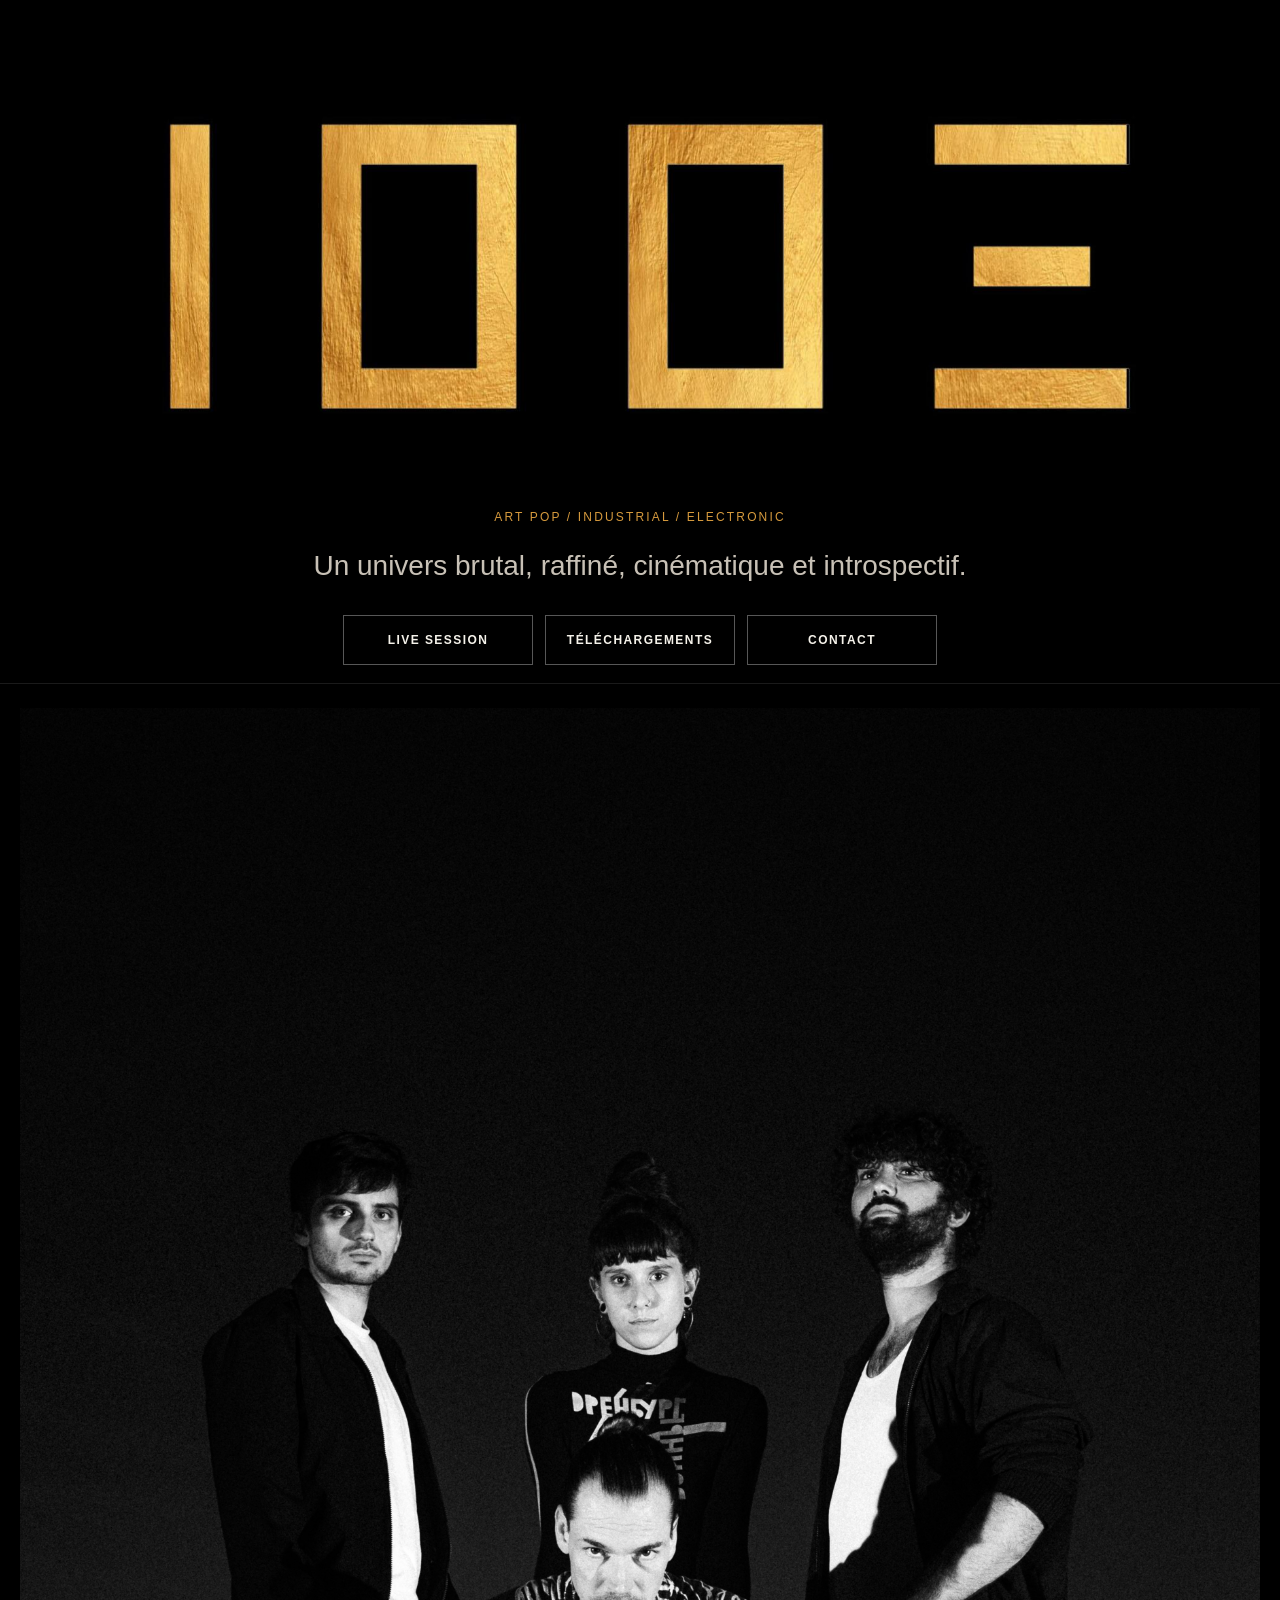
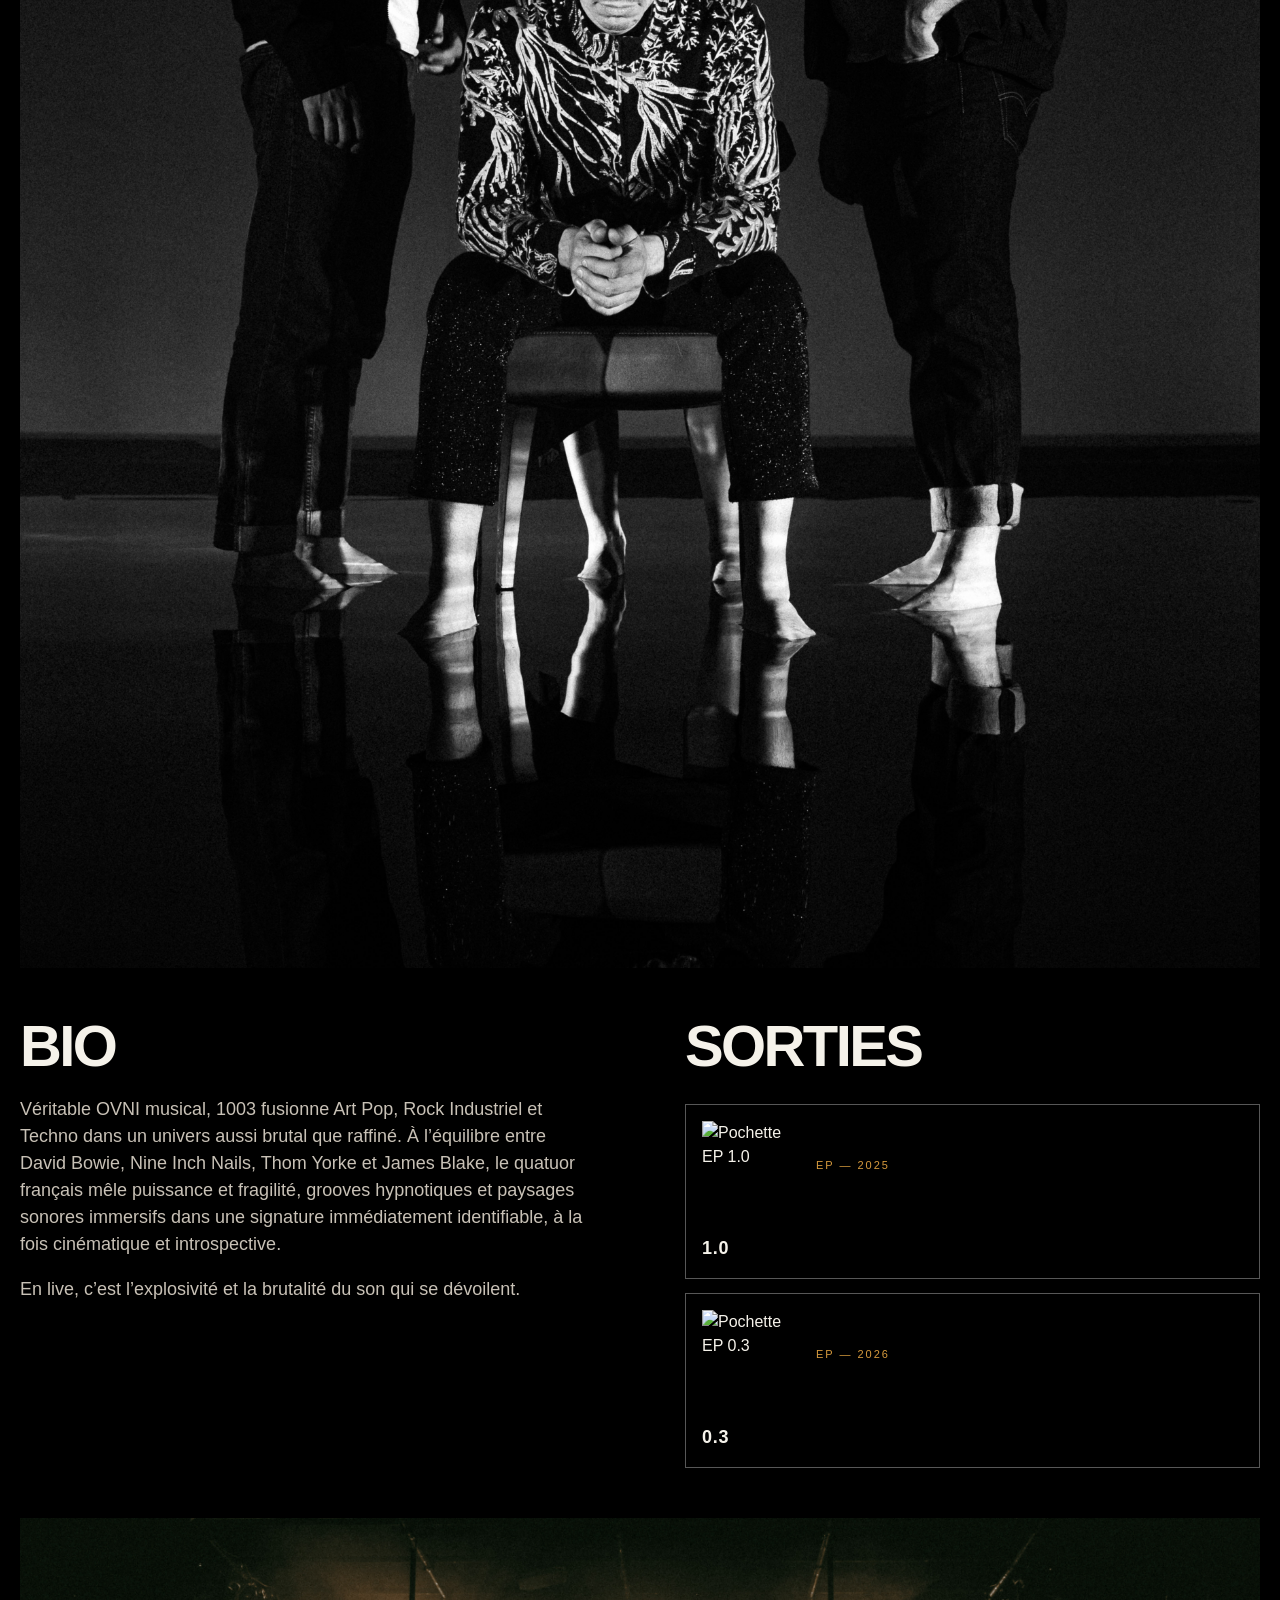
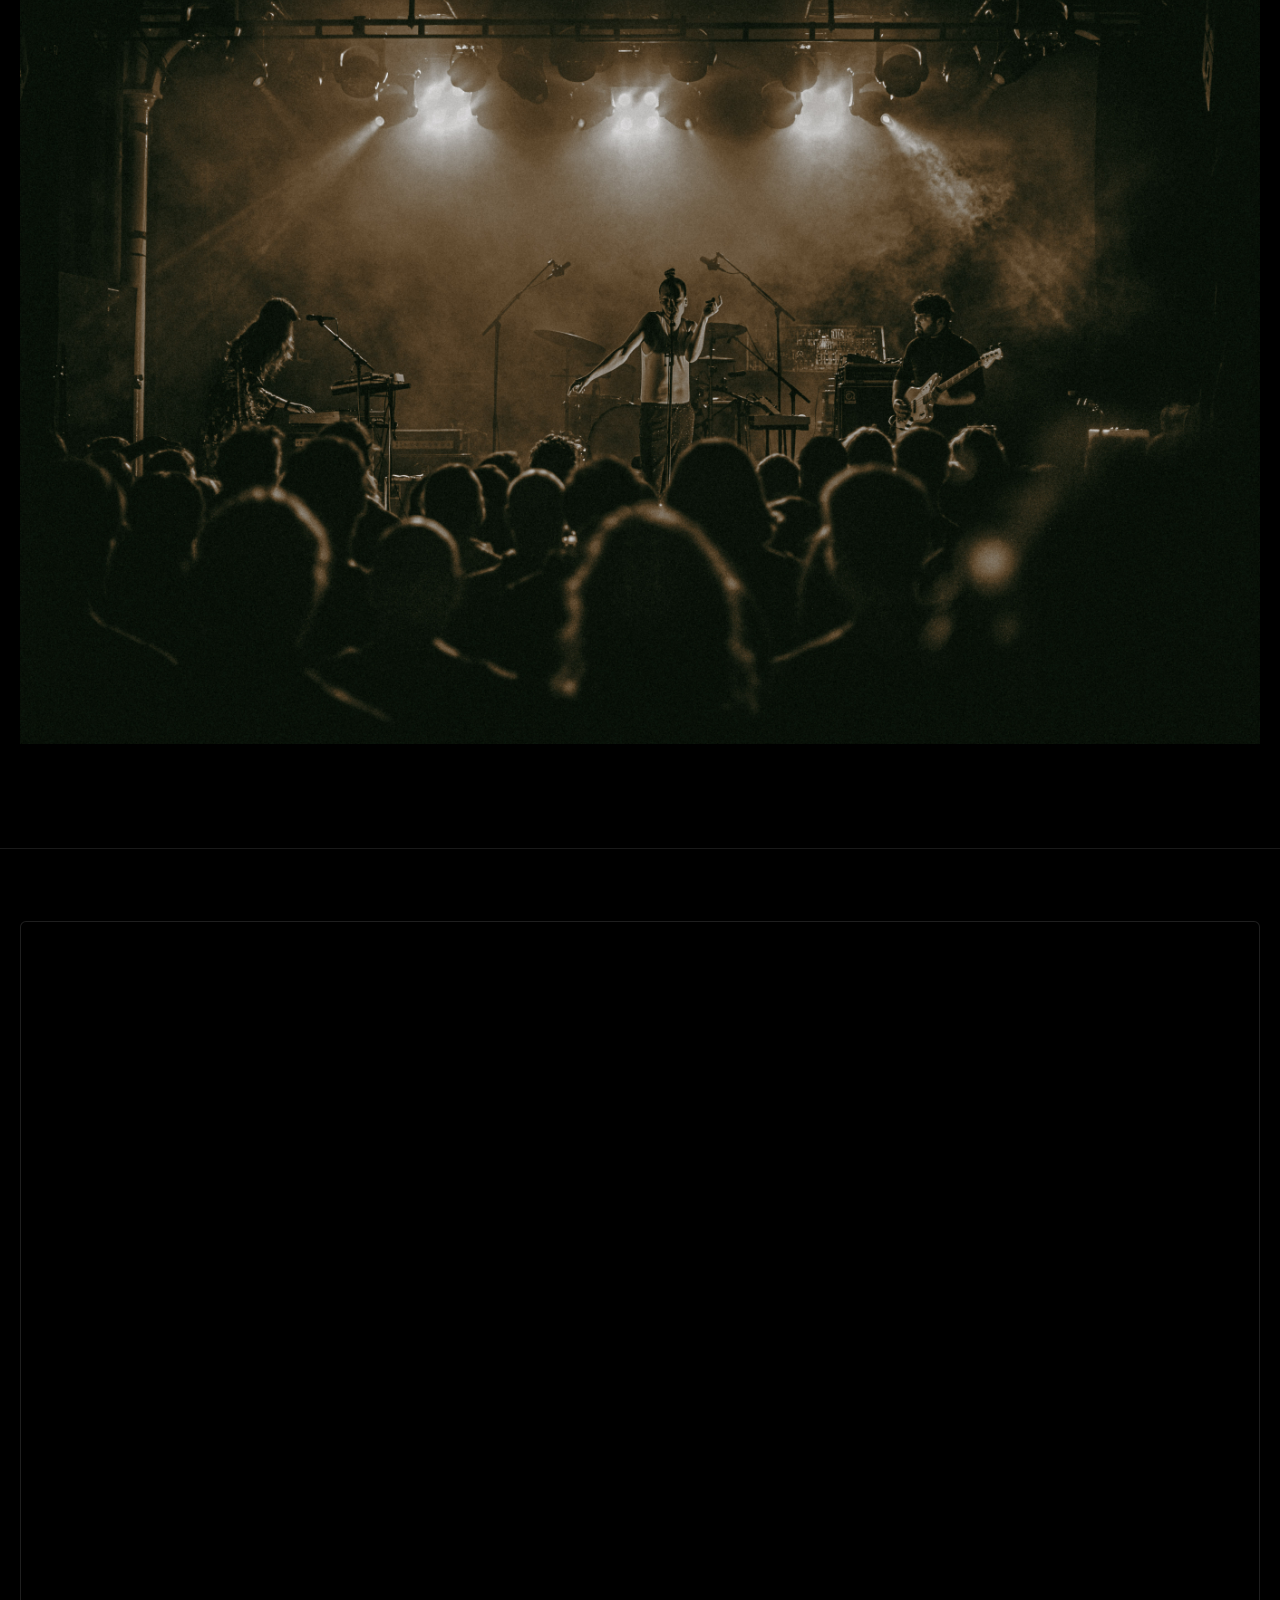
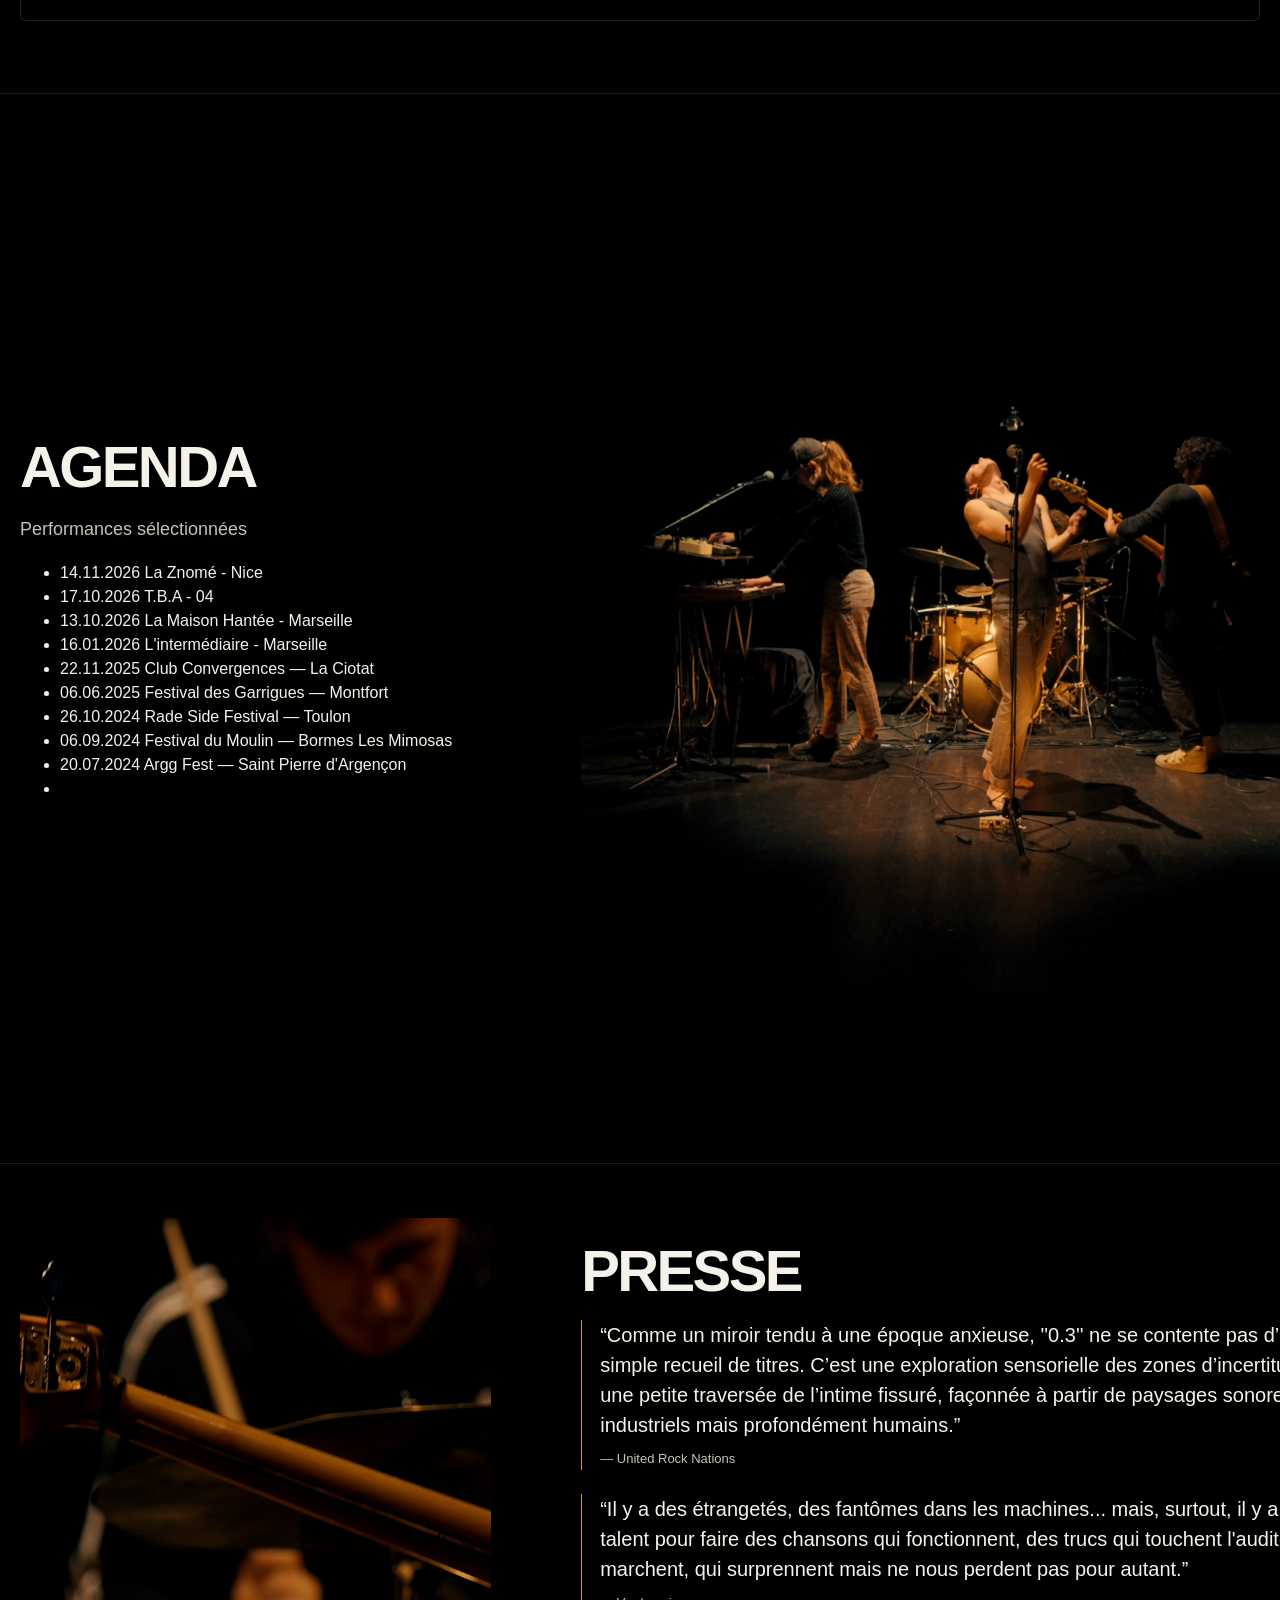
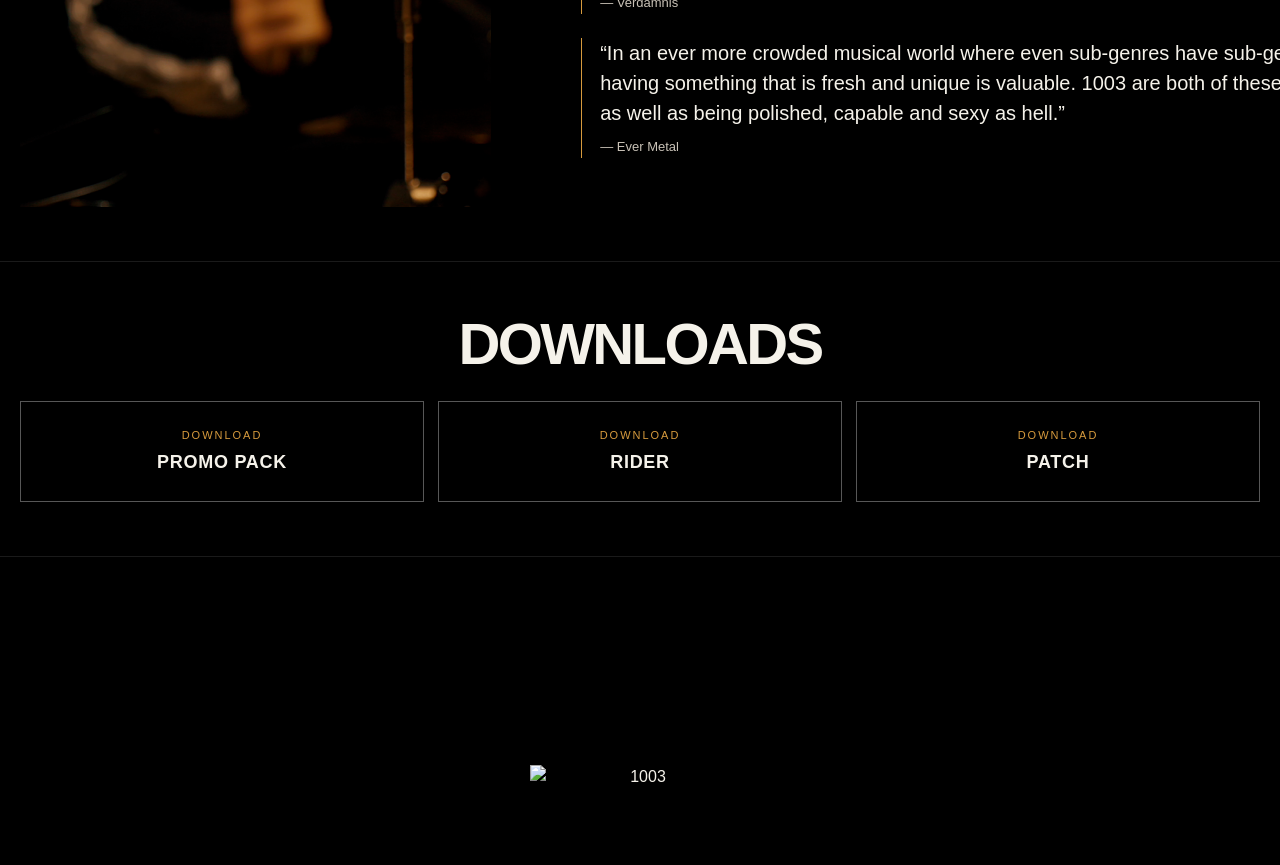
==== index.html @ 357e697b "Update index.html" ====
<!doctype html>
<html lang="fr">
<head>
  <meta charset="utf-8">
  <meta name="viewport" content="width=device-width, initial-scale=1">
  <title></title>
  <meta name="description" content="EPK officiel de 1003 — Art Pop, Rock Industriel, Techno.">
  <meta property="og:title" content="1003 - EPK officiel">
  <meta property="og:description" content="Art Pop, Rock Industriel, Techno — brutal, raffiné, cinématique.">
  <meta property="og:type" content="website">
  <meta property="og:url" content="https://jessybengold.github.io/1003-EPK/">
  <meta property="og:image" content="IMAGES%20GITHUB%20EPK/HEADBANNER.jpg">
  <meta name="theme-color" content="#000000">
  <link rel="stylesheet" href="style.css">
</head>
<body>

  <main id="main" class="site">
    <header class="hero" id="top">
      <div class="wrap hero-inner reveal">
        <h1 style="display:none;">1003</h1>
        <img class="logo-main" src="IMAGES%20GITHUB%20EPK/HEADBANNER.jpg" alt="1003" loading="eager" fetchpriority="high">
        <p class="kicker">Art Pop / Industrial / Electronic</p>
        <p class="tagline">Un univers brutal, raffiné, cinématique et introspectif.</p>
        <nav class="hero-nav" aria-label="Navigation EPK">
          <a href="#video">Live Session</a>
          <a href="#downloads">Téléchargements</a>
          <a href="#contact">Contact</a>
        </nav>
      </div>
    </header>

 <section class="section section-tight" id="about">
  <div class="wrap reveal">

    <figure class="image-frame image-full">
      <img src="IMAGES%20GITHUB%20EPK/BAND.PNG.jpg" alt="1003 — Photo de presse">
    </figure>

    <div class="grid bio-releases-grid">

      <div class="bio-panel">
        <h2>BIO</h2>

        <p>
          Véritable OVNI musical, 1003 fusionne Art Pop, Rock Industriel et Techno
          dans un univers aussi brutal que raffiné. À l’équilibre entre David Bowie,
          Nine Inch Nails, Thom Yorke et James Blake, le quatuor français mêle
          puissance et fragilité, grooves hypnotiques et paysages sonores immersifs
          dans une signature immédiatement identifiable, à la fois cinématique et
          introspective.
        </p>

        <p>
          En live, c’est l’explosivité et la brutalité du son qui se dévoilent.
        </p>
      </div>

      <div class="releases-panel">
        <h2>SORTIES</h2>

        <div class="release-download-grid">

          <a class="release-download-card" href="https://1003.bandcamp.com/album/1-0" target="_blank" rel="noopener noreferrer">
            <img src="IMAGES%20GITHUB%20EPK/1.0.jpg" alt="Pochette EP 1.0">
            <span>EP — 2025</span>
            <strong>1.0</strong>
          </a>

          <a class="release-download-card" href="https://1003.bandcamp.com/album/0-3" target="_blank" rel="noopener noreferrer">
            <img src="IMAGES%20GITHUB%20EPK/0.3.jpg" alt="Pochette EP 0.3">
            <span>EP — 2026</span>
            <strong>0.3</strong>
          </a>

        </div>
      </div>

    </div>

    <figure class="image-frame image-full">
      <img src="RADESIDE/TOMA0262.jpg" alt="1003 en concert">
    </figure>

  </div>
</section>

    <section class="section video-section" id="video">
      <div class="video-full reveal">
        <div class="youtube-player">
          <iframe src="https://www.youtube.com/embed/nYrp5ycm0Ps?rel=0&modestbranding=1" title="1003 — The End Live Session" allow="accelerometer; autoplay; clipboard-write; encrypted-media; gyroscope; picture-in-picture; web-share" allowfullscreen></iframe>
        </div>
      </div>
    </section>

    <section class="section" id="AGENDA">
      <div class="wrap grid two-col reveal">
        <div>
          <h2>AGENDA</h2>
          <p class="section-intro">Performances sélectionnées</p>
          <ul class="live-list">
            <li><span>14.11.2026</span> La Znomé - Nice </li>
            <li><span>17.10.2026</span> T.B.A - 04 </li>
            <li><span>13.10.2026</span> La Maison Hantée - Marseille </li>
            <li><span>16.01.2026</span> L'intermédiaire - Marseille </li>
            <li><span>22.11.2025</span> Club Convergences — La Ciotat</li>
            <li><span>06.06.2025</span> Festival des Garrigues — Montfort</li>
            <li><span>26.10.2024</span> Rade Side Festival — Toulon</li>
            <li><span>06.09.2024</span> Festival du Moulin — Bormes Les Mimosas</li>
            <li><span>20.07.2024</span> Argg Fest — Saint Pierre d'Argençon</li>
            <li><span></span></li>
          </ul>
        </div>
        <figure class="image-frame">
          <img src="IMAGES%20GITHUB%20EPK/LIVE.PNG" alt="1003 live">
        </figure>
      </div>
    </section>

    <section class="section" id="presse">
      <div class="wrap grid two-col reveal">
        <figure class="image-frame">
          <img src="IMAGES%20GITHUB%20EPK/DAVID.PNG" alt="1003 presse">
        </figure>
        <div>
          <h2>PRESSE</h2>
          <blockquote><p>“Comme un miroir tendu à une époque anxieuse, ''0.3'' ne se contente pas d’être un simple recueil de titres. C’est une exploration sensorielle des zones d’incertitude, une petite traversée de l’intime fissuré, façonnée à partir de paysages sonores industriels mais profondément humains.”</p><cite>— United Rock Nations</cite></blockquote>
          <blockquote><p>“Il y a des étrangetés, des fantômes dans les machines... mais, surtout, il y a ce talent pour faire des chansons qui fonctionnent, des trucs qui touchent l'auditeur, qui marchent, qui surprennent mais ne nous perdent pas pour autant.”</p><cite>— Verdamnis</cite></blockquote>
          <blockquote><p>“In an ever more crowded musical world where even sub-genres have sub-genres, having something that is fresh and unique is valuable. 1003 are both of these things as well as being polished, capable and sexy as hell.”</p><cite>— Ever Metal</cite></blockquote>
        </div>
      </div>
    </section>

    <section class="section" id="downloads">
      <div class="wrap reveal">
        <h2 class="center">DOWNLOADS</h2>
        <div class="download-grid">
          <a class="download-card" href="https://drive.google.com/drive/folders/1EQS9Rs9G4BqkwMEI6n2nkFjMTMk5qPyb?usp=drive_link" target="_blank" rel="noopener noreferrer"><span>Download</span><strong>Promo Pack</strong></a>
          <a class="download-card" href="https://drive.google.com/file/d/1VfgDSn5XzcuvcKasqzpg5sgijc0sTNuW/view?usp=drive_link" target="_blank" rel="noopener noreferrer"><span>Download</span><strong>Rider</strong></a>
          <a class="download-card" href="https://drive.google.com/file/d/1qWmzGlSgHFnibY8YZKWJg0N5kRtb0XUp/view?usp=drive_link" target="_blank" rel="noopener noreferrer"><span>Download</span><strong>Patch</strong></a>
        </div>
      </div>
    </section>

    <section class="section contact" id="contact">
      <div class="wrap reveal">
        </div>
        <div class="social-row" aria-label="Liens sociaux">
          <a href="https://www.instagram.com/1003theband/" target="_blank" rel="noopener noreferrer" aria-label="Instagram"><img src="https://share1.cloudhq-mkt3.net/4eca9bdcc358e2.png" alt=""></a>
          <a href="https://www.youtube.com/@1003theband" target="_blank" rel="noopener noreferrer" aria-label="YouTube"><img src="https://share1.cloudhq-mkt3.net/4885ce232c223d.png" alt=""></a>
          <a href="https://1003.bandcamp.com/" target="_blank" rel="noopener noreferrer" aria-label="Bandcamp"><img src="https://share1.cloudhq-mkt3.net/01c6d4879b54f6.png" alt=""></a>
          <a href="mailto:1003theband@gmail.com" aria-label="Email"><img src="https://share1.cloudhq-mkt3.net/5bc6b02edf353c.png" alt=""></a>
          <button id="whatsapp-toggle" class="icon-button" type="button" aria-label="Afficher le numéro WhatsApp" aria-expanded="false" aria-controls="whatsapp-modal"><img src="https://share1.cloudhq-mkt3.net/32931e030e4832.png" alt=""></button>
        </div>
        <div class="footer-logo"><img src="https://share1.cloudhq-mkt3.net/7557f0b8200ffd.jpeg" alt="1003"></div>
      </div>
    </section>
  </main>

  <div class="modal" id="whatsapp-modal" aria-hidden="true" hidden>
    <div class="modal-panel" role="dialog" aria-modal="true" aria-labelledby="whatsapp-title" aria-describedby="whatsapp-desc" tabindex="-1">
      <button class="modal-close" type="button" data-close aria-label="Fermer la fenêtre">×</button>
      <h3 id="whatsapp-title">WhatsApp</h3>
      <p id="whatsapp-desc" class="phone">+33 6 01 19 09 00</p>
      <div class="modal-actions"><a href="https://wa.me/33601190900" target="_blank" rel="noopener noreferrer">Ouvrir WhatsApp</a><button type="button" data-copy>Copier le numéro</button></div>
    </div>
  </div>

  <script src="script.js" defer></script>
</body>
</html>
---- style.css ----
*{box-sizing:border-box}

:root{
  --bg:#000;
  --fg:#f5f2ea;
  --muted:#c8c1b6;
  --line:rgba(255,255,255,.16);
  --line-strong:rgba(255,255,255,.34);
  --accent:#d69a3d;
  --max:1280px;
}

html{scroll-behavior:smooth}

body{
  margin:0;
  background:var(--bg);
  color:var(--fg);
  font-family:Arial,Helvetica,sans-serif;
  line-height:1.5;
}

a{color:inherit}
img{display:block;max-width:100%;height:auto}

.wrap{
  width:min(var(--max),calc(100% - 40px));
  margin:0 auto;
}

/* HERO */

.hero{
  padding:54px 0 12px;
  text-align:center;
}

.logo-main{
  display:block;
  width:100%;
  max-width:1280px;
  margin:0 auto 32px;
  height:auto;
}

.kicker{
  margin:0;
  color:var(--accent);
  font-size:12px;
  letter-spacing:.18em;
  text-transform:uppercase;
}

.tagline{
  max-width:780px;
  margin:22px auto 26px;
  font-size:clamp(19px,2.4vw,28px);
  line-height:1.28;
}

.hero-nav{
  display:flex;
  justify-content:center;
  align-items:center;
  flex-wrap:wrap;
  margin:12px auto 0;
}

.hero-nav a{
  display:inline-flex;
  align-items:center;
  justify-content:center;
  min-height:50px;
  min-width:190px;
  padding:13px 18px;
  border:1px solid var(--line-strong);
  margin:6px;
  text-decoration:none;
  text-transform:uppercase;
  font-size:12px;
  letter-spacing:.12em;
  font-weight:700;
  transition:.18s ease;
}

.hero-nav a:hover,
.download-card:hover,
.release-card:hover{
  border-color:var(--accent);
  color:var(--accent);
}

/* SECTIONS */

.section{
  padding:54px 0;
  border-top:1px solid rgba(255,255,255,.10);
}

.section-tight{
  padding-top:24px;
}

.grid{
  display:grid;
  gap:38px;
  align-items:center;
}

.two-col{
  grid-template-columns:1fr 1fr;
  gap:90px;
}

h1,h2{
  margin:0 0 22px;
  font-size:clamp(34px,5vw,58px);
  line-height:.95;
  letter-spacing:-.045em;
}

p{
  margin:0 0 18px;
  color:var(--muted);
  font-size:18px;
}

/* IMAGES */

.image-frame{
  position:relative;
  width:100%;
  margin:0;
  overflow:hidden;
}

.image-frame img{
  display:block;
  width:100%;
  aspect-ratio:4/5;
  object-fit:cover;
  transition:transform .8s ease;
}

.image-frame:hover img{
  transform:scale(1.05);
}

.image-full{
  width:100%;
  margin:0 0 50px;
}

.image-full img{
  width:100%;
  height:auto;
  aspect-ratio:auto;
  object-fit:cover;
}
/* BIO / SORTIES */

.bio-releases-grid{
  display:grid;
  grid-template-columns:1fr 1fr;
  gap:90px;
  align-items:start;
  margin-bottom:50px;
}

.bio-panel,
.releases-panel{
  width:100%;
}

.release-download-grid{
  display:grid;
  grid-template-columns:1fr;
  gap:14px;
  margin-top:30px;
}

.release-download-card{
  display:grid;
  grid-template-columns:96px 1fr;
  align-items:center;
  gap:18px;
  border:1px solid var(--line-strong);
  padding:16px;
  text-align:left;
  text-decoration:none;
  transition:.18s ease;
}

.release-download-card:hover{
  border-color:var(--accent);
  color:var(--accent);
}

.release-download-card img{
  width:96px;
  height:96px;
  aspect-ratio:1/1;
  object-fit:cover;
}

.release-download-card span{
  display:block;
  color:var(--accent);
  font-size:11px;
  letter-spacing:.18em;
  text-transform:uppercase;
  margin-bottom:6px;
}

.release-download-card strong{
  display:block;
  font-size:18px;
  letter-spacing:.04em;
  text-transform:uppercase;
}

@media(max-width:760px){
  .bio-releases-grid,
  .release-download-grid{
    grid-template-columns:1fr;
    gap:40px;
  }
}

/* VIDEO */

.video-section{
  padding:72px 0;
}

.video-full{
  width:min(var(--max),calc(100% - 40px));
  margin:0 auto;
}

.youtube-player{
  position:relative;
  width:100%;
  padding-top:56.25%;
  overflow:hidden;
  border:1px solid rgba(255,255,255,.12);
  background:#000;
  border-radius:6px;
}

.youtube-player iframe{
  position:absolute;
  inset:0;
  width:100%;
  height:100%;
  border:0;
  display:block;
}

/* AGENDA / PRESSE */

#AGENDA .two-col{
  grid-template-columns:38% 62%;
}

#presse .two-col{
  grid-template-columns:38% 62%;
}

#presse .image-frame{
  justify-self:start;
  width:100%;
}

blockquote{
  margin:0 0 24px;
  padding-left:18px;
  border-left:1px solid var(--accent);
}

blockquote p{
  color:var(--fg);
  font-size:20px;
  margin:0 0 6px;
}

cite{
  color:var(--muted);
  font-style:normal;
  font-size:13px;
}

/* DOWNLOADS */

.center{text-align:center}

.download-grid{
  display:grid;
  grid-template-columns:repeat(3,1fr);
  gap:14px;
  margin-top:30px;
}

.download-card{
  border:1px solid var(--line-strong);
  padding:25px 16px;
  text-align:center;
  text-decoration:none;
  transition:.18s ease;
}

.download-card span{
  display:block;
  color:var(--accent);
  font-size:11px;
  letter-spacing:.18em;
  text-transform:uppercase;
  margin-bottom:6px;
}

.download-card strong{
  display:block;
  font-size:18px;
  letter-spacing:.04em;
  text-transform:uppercase;
}

/* CONTACT */

.contact{
  text-align:center;
  padding-bottom:76px;
}

.social-row{
  display:flex;
  justify-content:center;
  align-items:center;
  gap:24px;
  flex-wrap:nowrap;
  margin:34px auto 0;
}

.social-row a,
.icon-button{
  width:44px;
  height:44px;
  display:flex;
  align-items:center;
  justify-content:center;
  padding:0;
  border:0;
  background:transparent;
  cursor:pointer;
}

.social-row img{
  width:40px;
  height:auto;
  transition:.18s ease;
}

.social-row a:hover img,
.icon-button:hover img{
  transform:translateY(-2px);
}

.footer-logo{
  margin:76px auto 0;
  width:min(220px,80%);
}

/* MODAL */

.modal{
  position:fixed;
  inset:0;
  display:none;
  align-items:center;
  justify-content:center;
  padding:24px;
  background:rgba(0,0,0,.74);
  z-index:20;
}

.modal.is-open{
  display:flex;
}

.modal-panel{
  position:relative;
  width:min(420px,100%);
  padding:34px 26px;
  border:1px solid var(--line-strong);
  background:#070707;
  text-align:center;
}

.modal-panel h3{
  margin:0 0 10px;
  font-size:30px;
}

.phone{
  color:var(--fg);
  font-size:22px;
  margin:0 0 24px;
}

.modal-actions{
  display:grid;
  grid-template-columns:1fr 1fr;
  gap:10px;
}

.modal-actions a,
.modal-actions button{
  border:1px solid var(--line-strong);
  background:#000;
  color:#fff;
  text-decoration:none;
  padding:13px 12px;
  font:700 12px Arial,Helvetica,sans-serif;
  text-transform:uppercase;
  letter-spacing:.08em;
  cursor:pointer;
}

.modal-close{
  position:absolute;
  top:10px;
  right:12px;
  border:0;
  background:transparent;
  color:#fff;
  font-size:30px;
  cursor:pointer;
}

/* ANIMATION */

.reveal{
  opacity:0;
  transform:translateY(18px);
  transition:opacity .7s ease,transform .7s ease;
}

.reveal.is-visible{
  opacity:1;
  transform:none;
}

/* RESPONSIVE */

@media(max-width:760px){

  .wrap{
    width:min(100% - 28px,var(--max));
  }

  .hero{
    padding:36px 0 8px;
  }

  .logo-main{
    margin-bottom:24px;
  }

  .tagline{
    font-size:20px;
  }

  .hero-nav a{
    display:flex;
    width:100%;
    min-width:0;
    margin:5px 0;
  }

  .section{
    padding:42px 0;
  }

  .section-tight{
    padding-top:20px;
  }

 .two-col,
#AGENDA .two-col,
#presse .two-col,
.bio-releases-grid{
    grid-template-columns:1fr;
    gap:40px;
}

.release-download-card{
    grid-template-columns:80px 1fr;
}

.release-download-card img{
    width:80px;
    height:80px;
}

  .image-full{
    margin-bottom:40px;
  }

  .bio-releases-grid + .image-full{
    margin-top:40px;
  }

  .video-section{
    padding:52px 0;
  }

  .video-full{
    width:min(100% - 20px,1400px);
  }

  .download-grid{
    grid-template-columns:1fr;
  }

  .social-row{
    gap:16px;
  }

  .social-row a,
  .icon-button{
    width:38px;
    height:38px;
  }

  .social-row img{
    width:34px;
  }

  .modal-actions{
    grid-template-columns:1fr;
  }
}
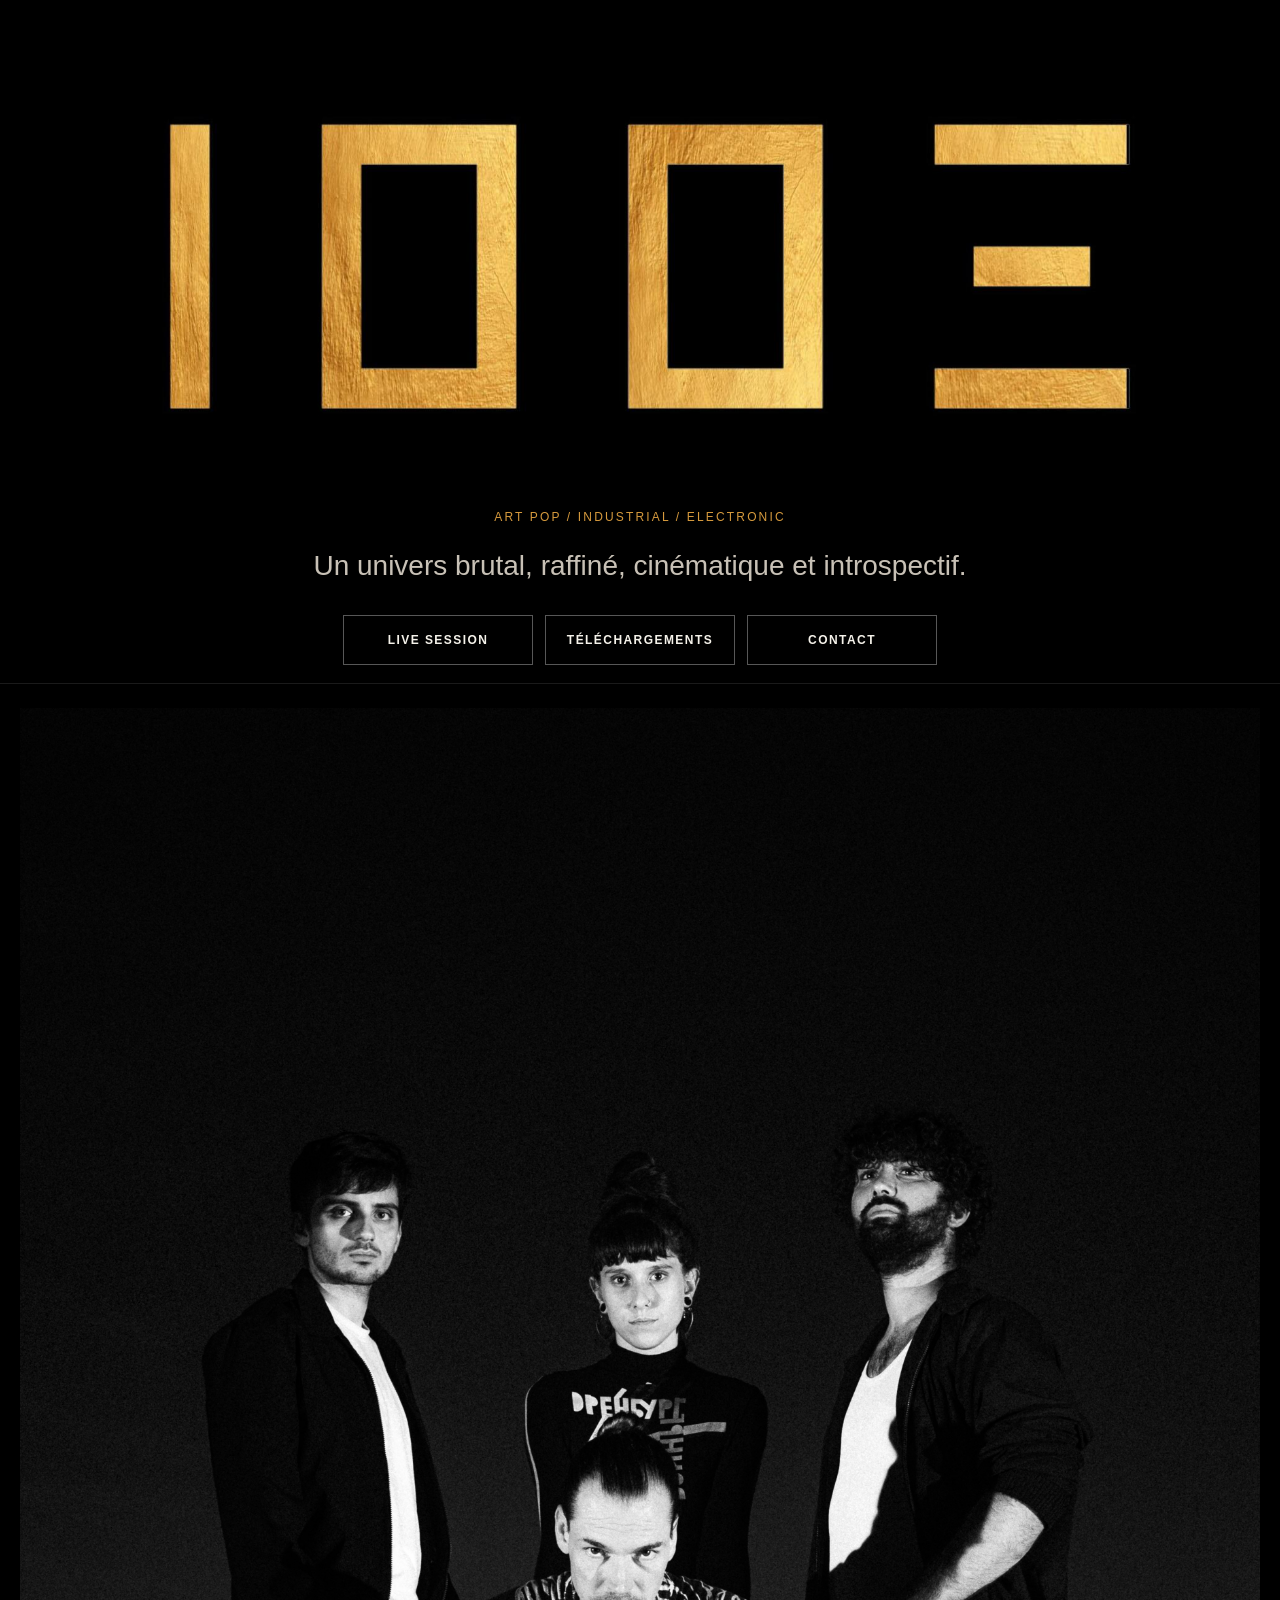
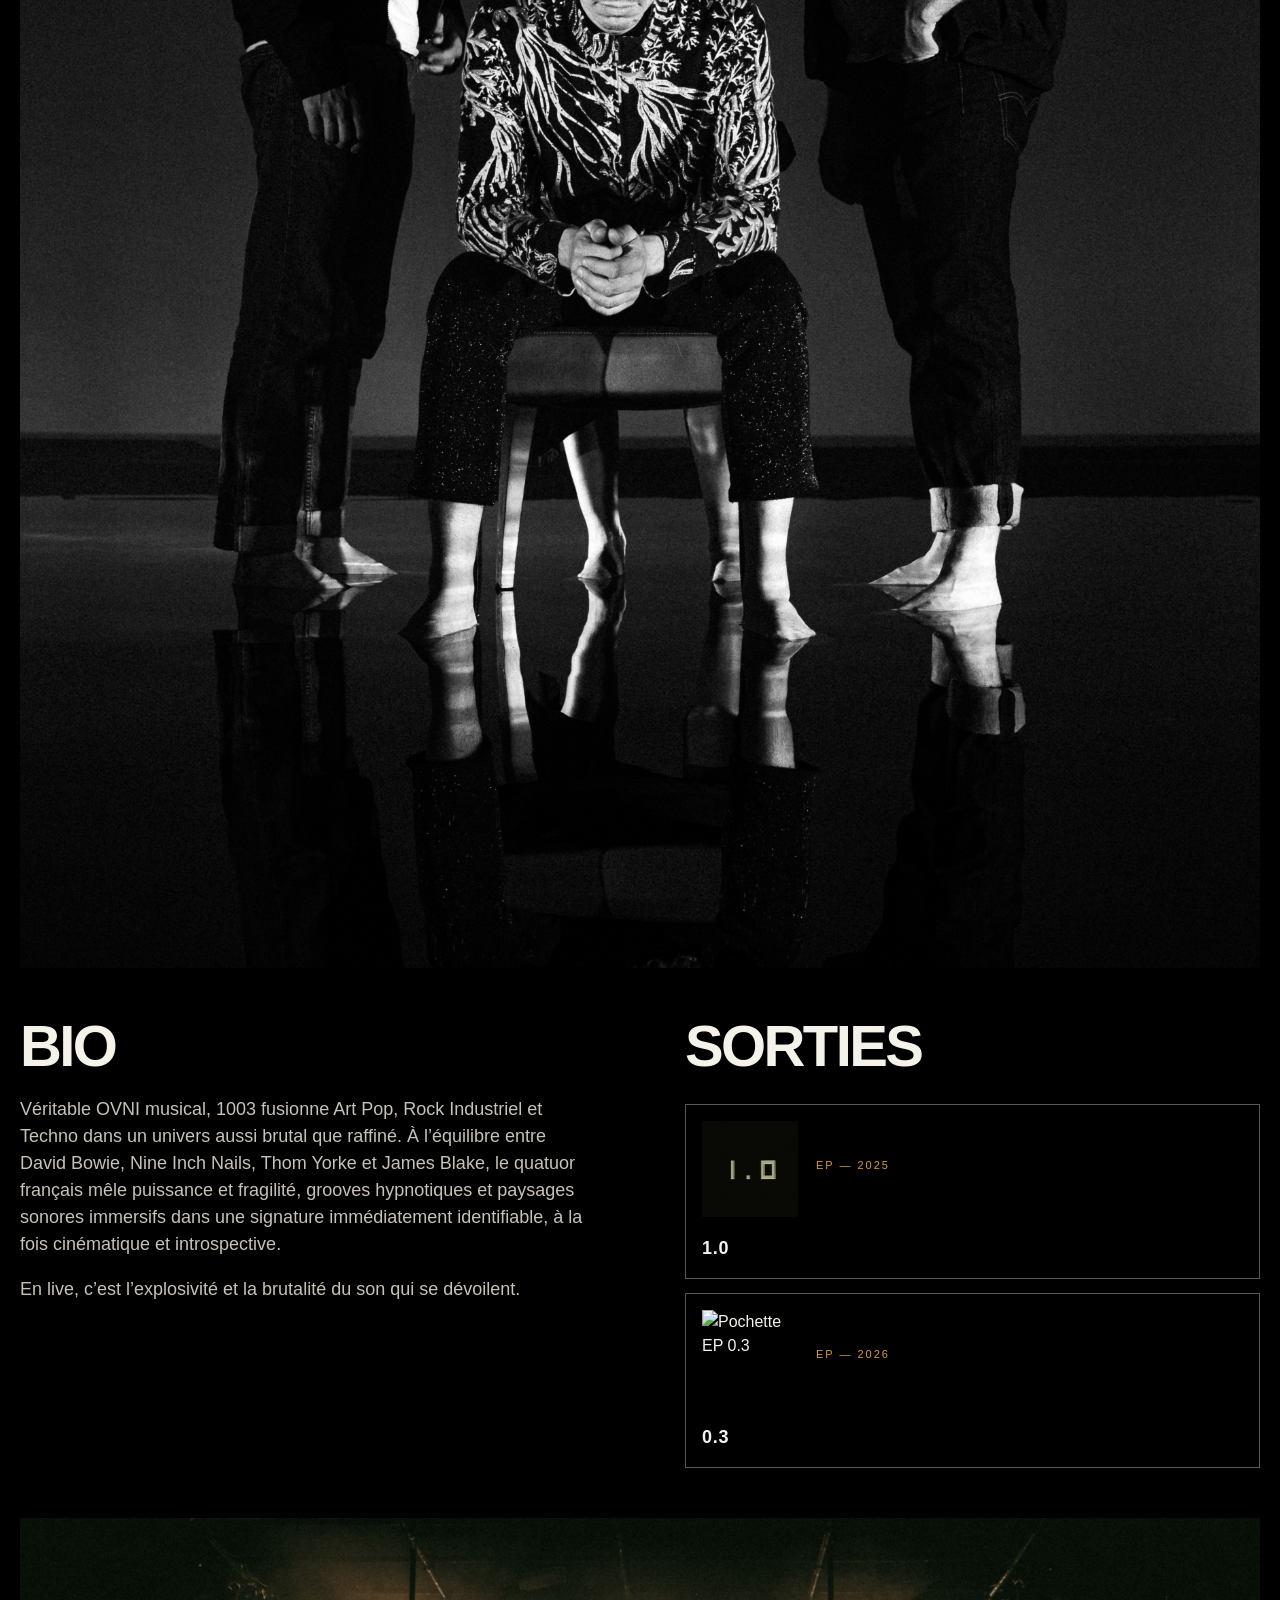
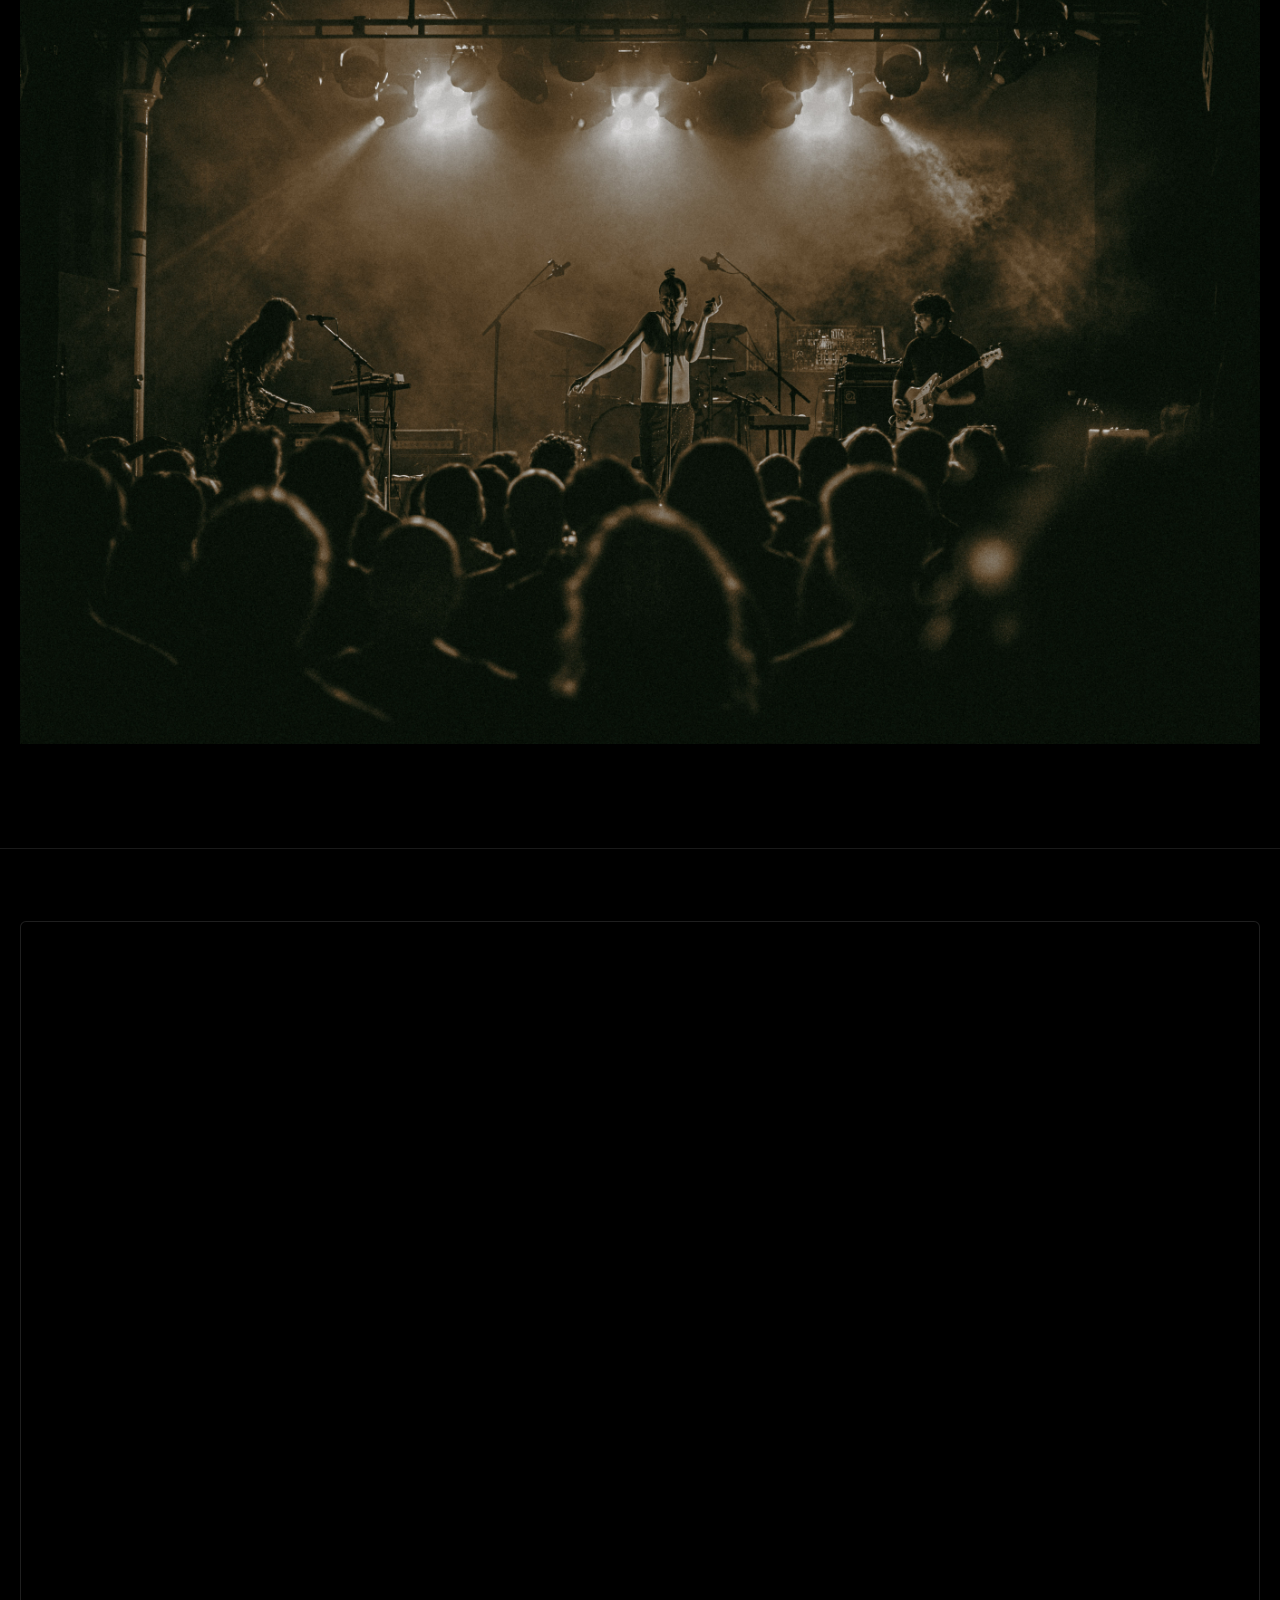
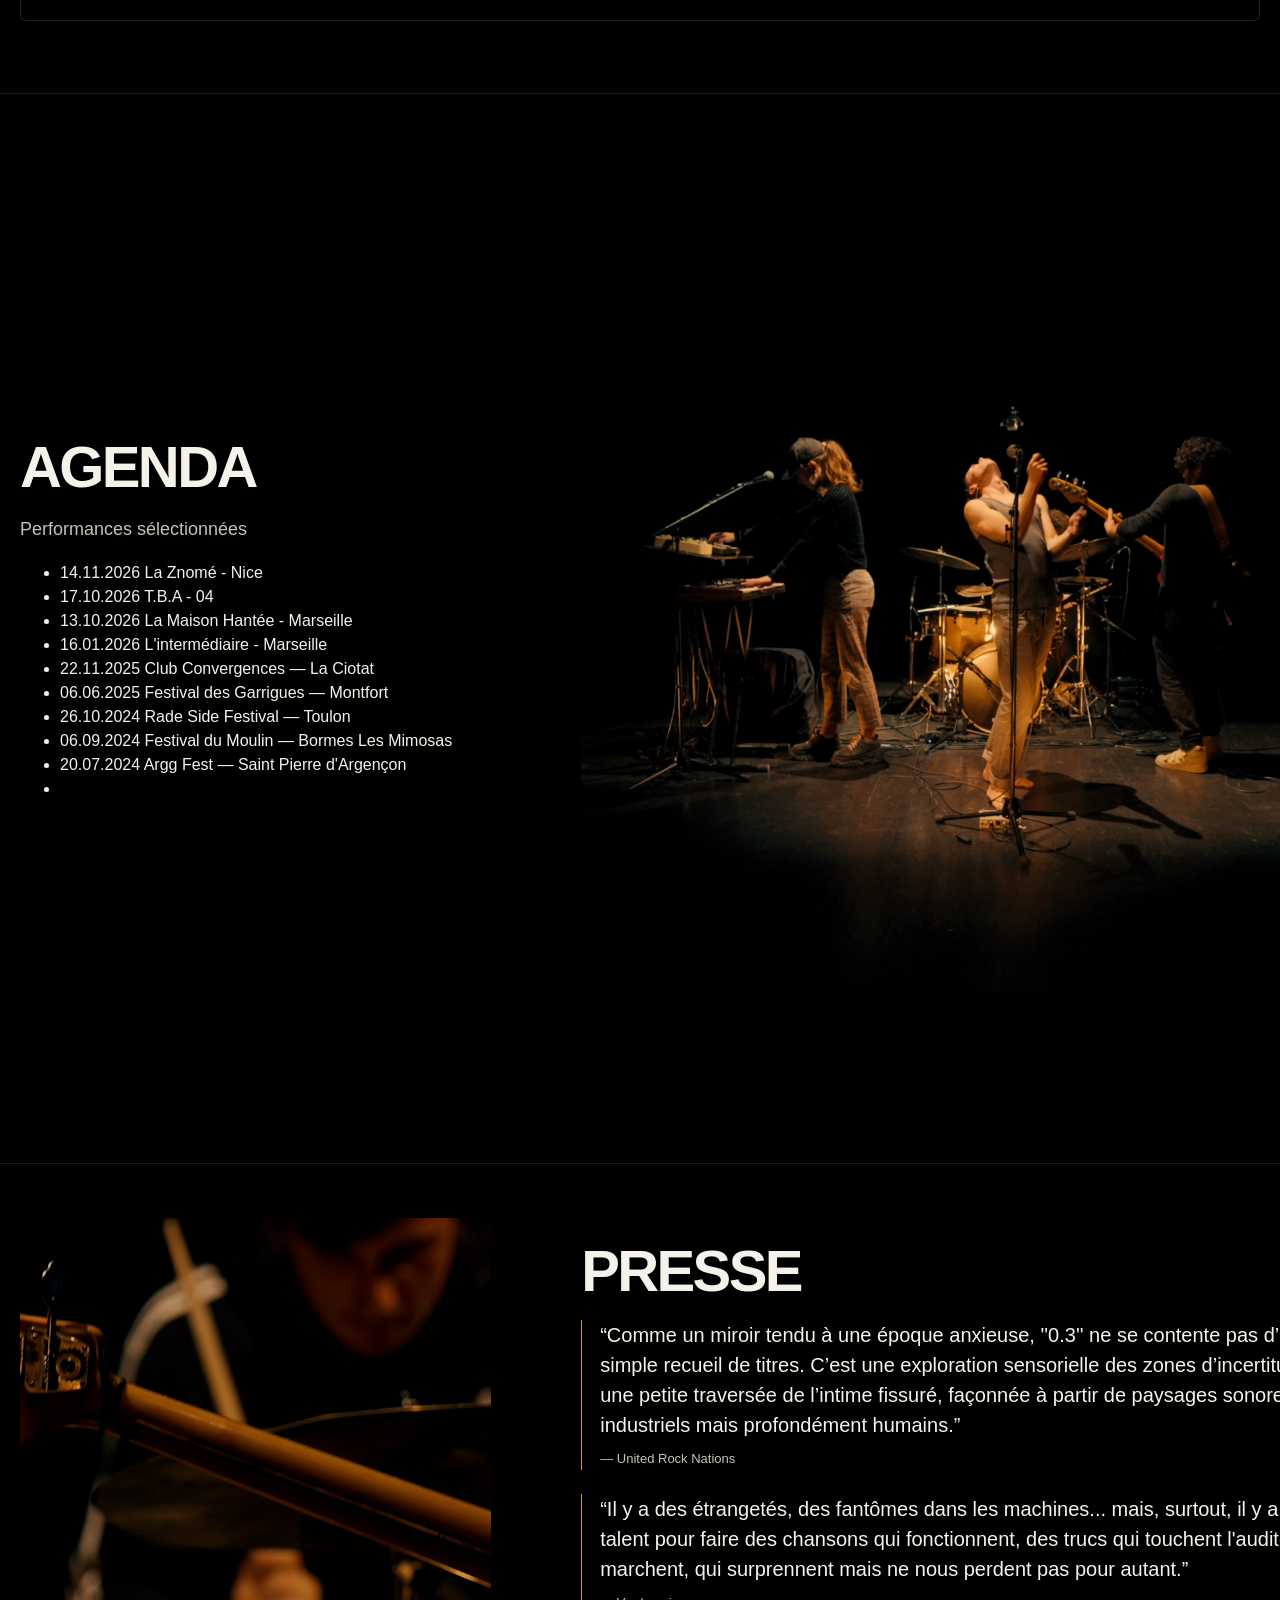
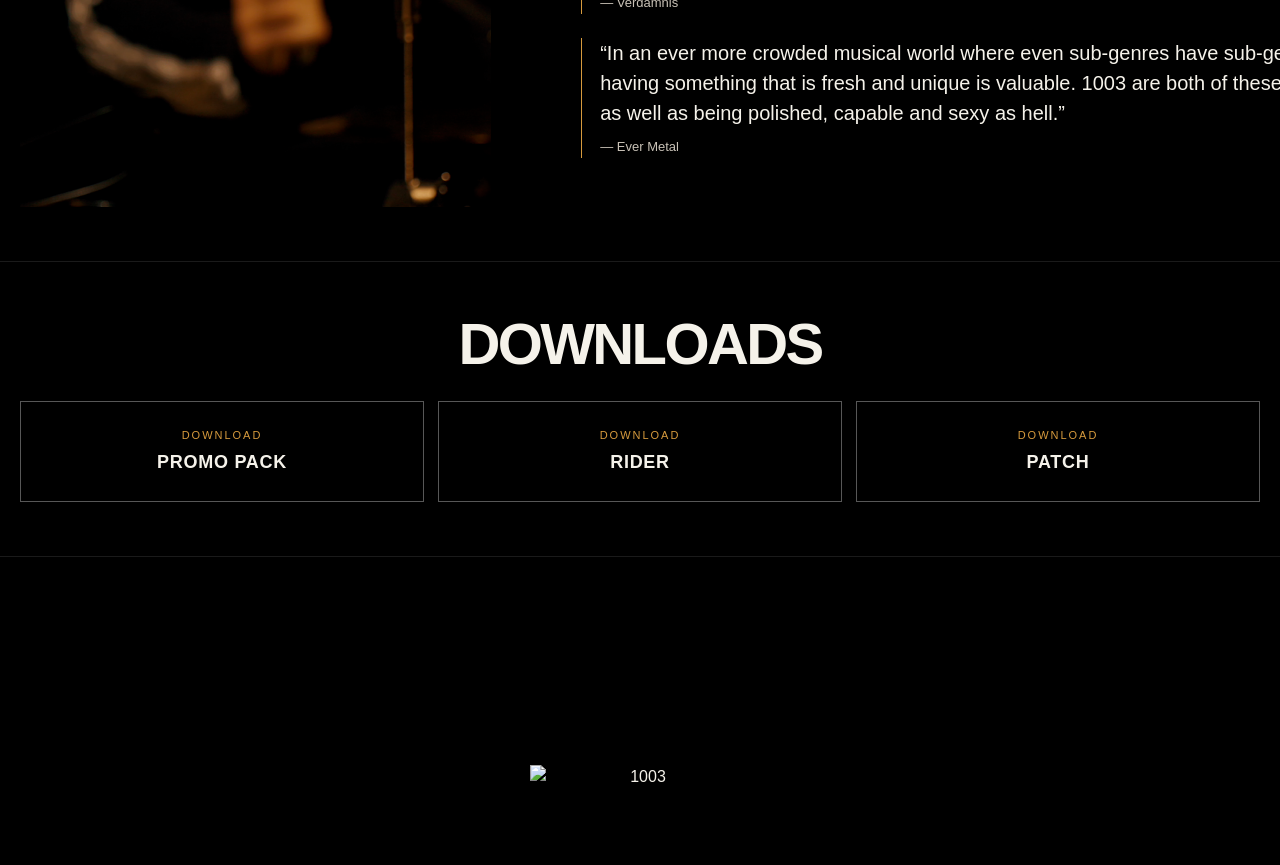
==== commit e5d95296: "Update index.html" ====
--- a/index.html
+++ b/index.html
@@ -61,14 +61,14 @@
 
         <div class="release-download-grid">
 
-          <a class="release-download-card" href="https://1003.bandcamp.com/album/1-0" target="_blank" rel="noopener noreferrer">
-            <img src="IMAGES%20GITHUB%20EPK/1.0.jpg" alt="Pochette EP 1.0">
+          <a class="release-download-card" href="https://1003.bandcamp.com/album/10" target="_blank" rel="noopener noreferrer">
+            <img src="COVERSEP2026/COVER%20EP%201.0-moshed-07-09-14-39-59-193.jpg" alt="Pochette EP 1.0">
             <span>EP — 2025</span>
             <strong>1.0</strong>
           </a>
 
-          <a class="release-download-card" href="https://1003.bandcamp.com/album/0-3" target="_blank" rel="noopener noreferrer">
-            <img src="IMAGES%20GITHUB%20EPK/0.3.jpg" alt="Pochette EP 0.3">
+          <a class="release-download-card" href="https://1003.bandcamp.com/album/03" target="_blank" rel="noopener noreferrer">
+            <img src="COVERSEP2026/1003%20-%20EP%200.3%20-%20FRONT%20COVER%201-moshed-07-09-14-40-10-727.png" alt="Pochette EP 0.3">
             <span>EP — 2026</span>
             <strong>0.3</strong>
           </a>
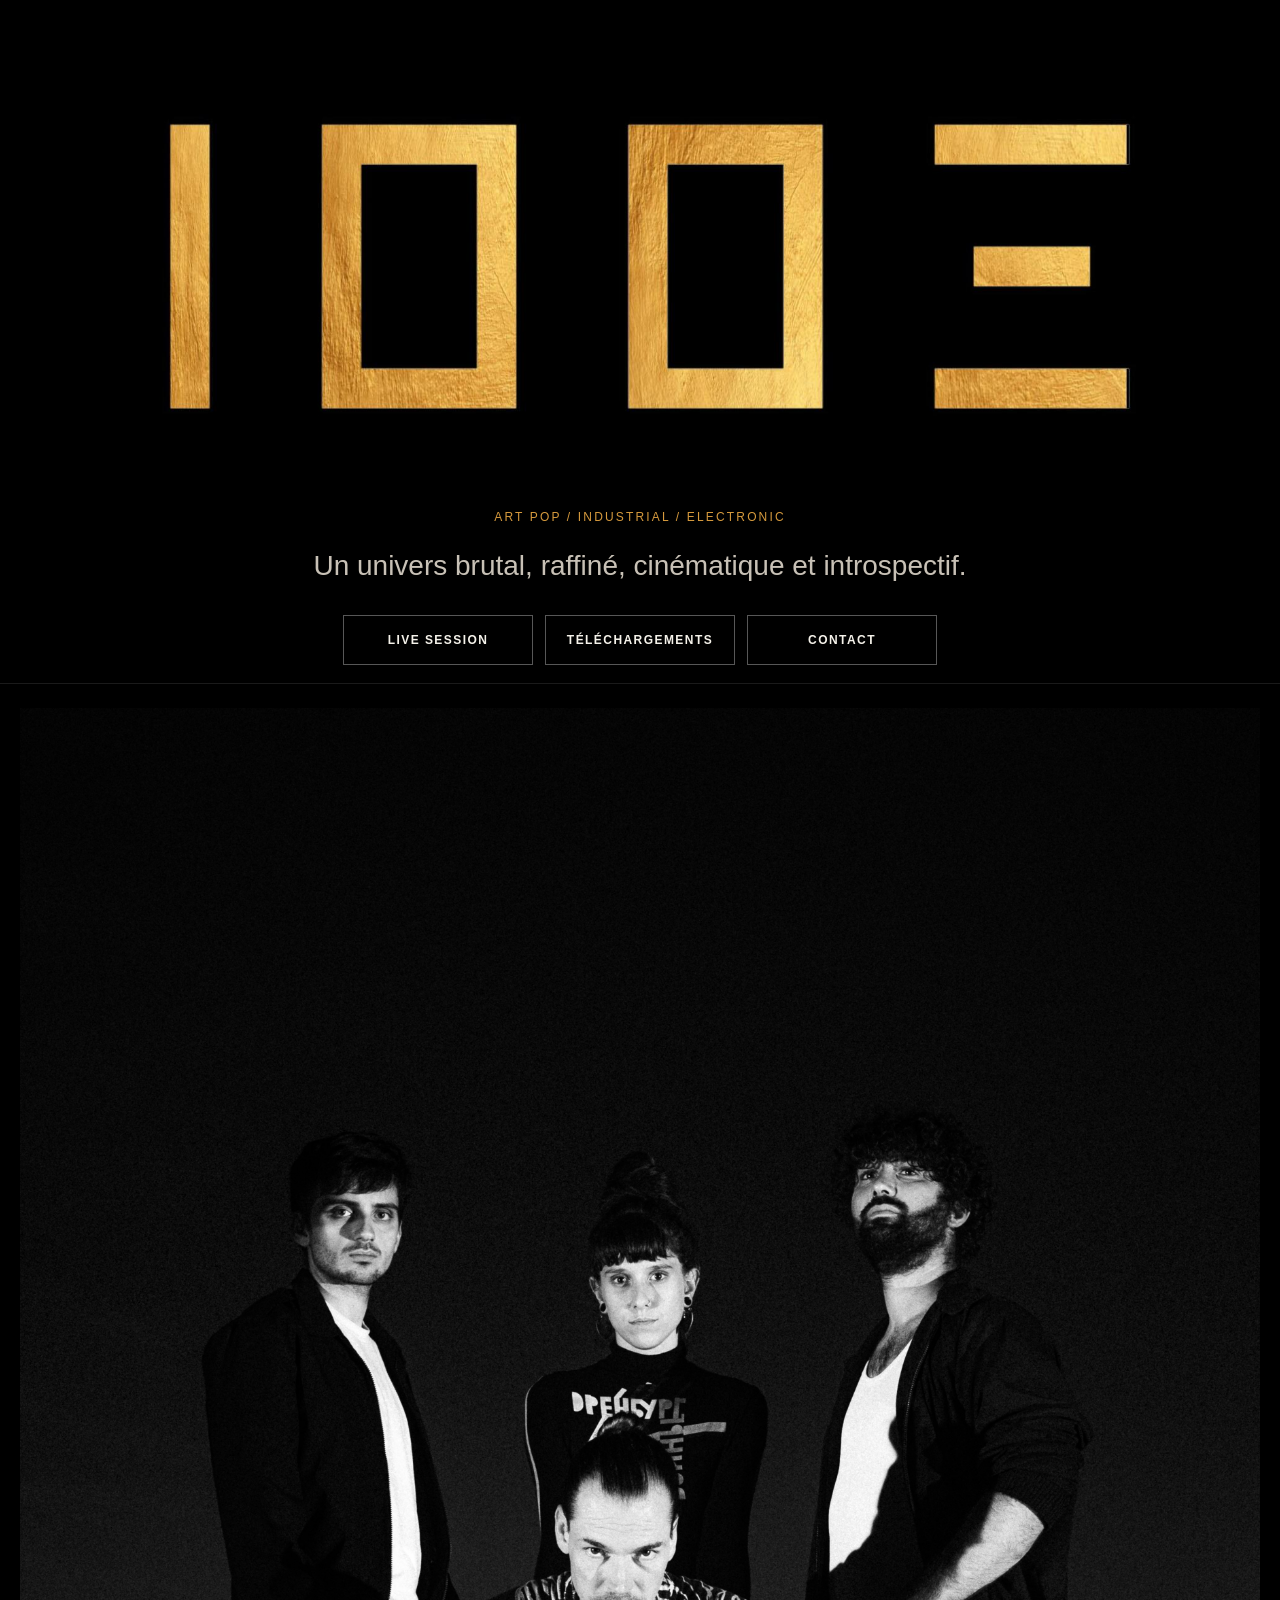
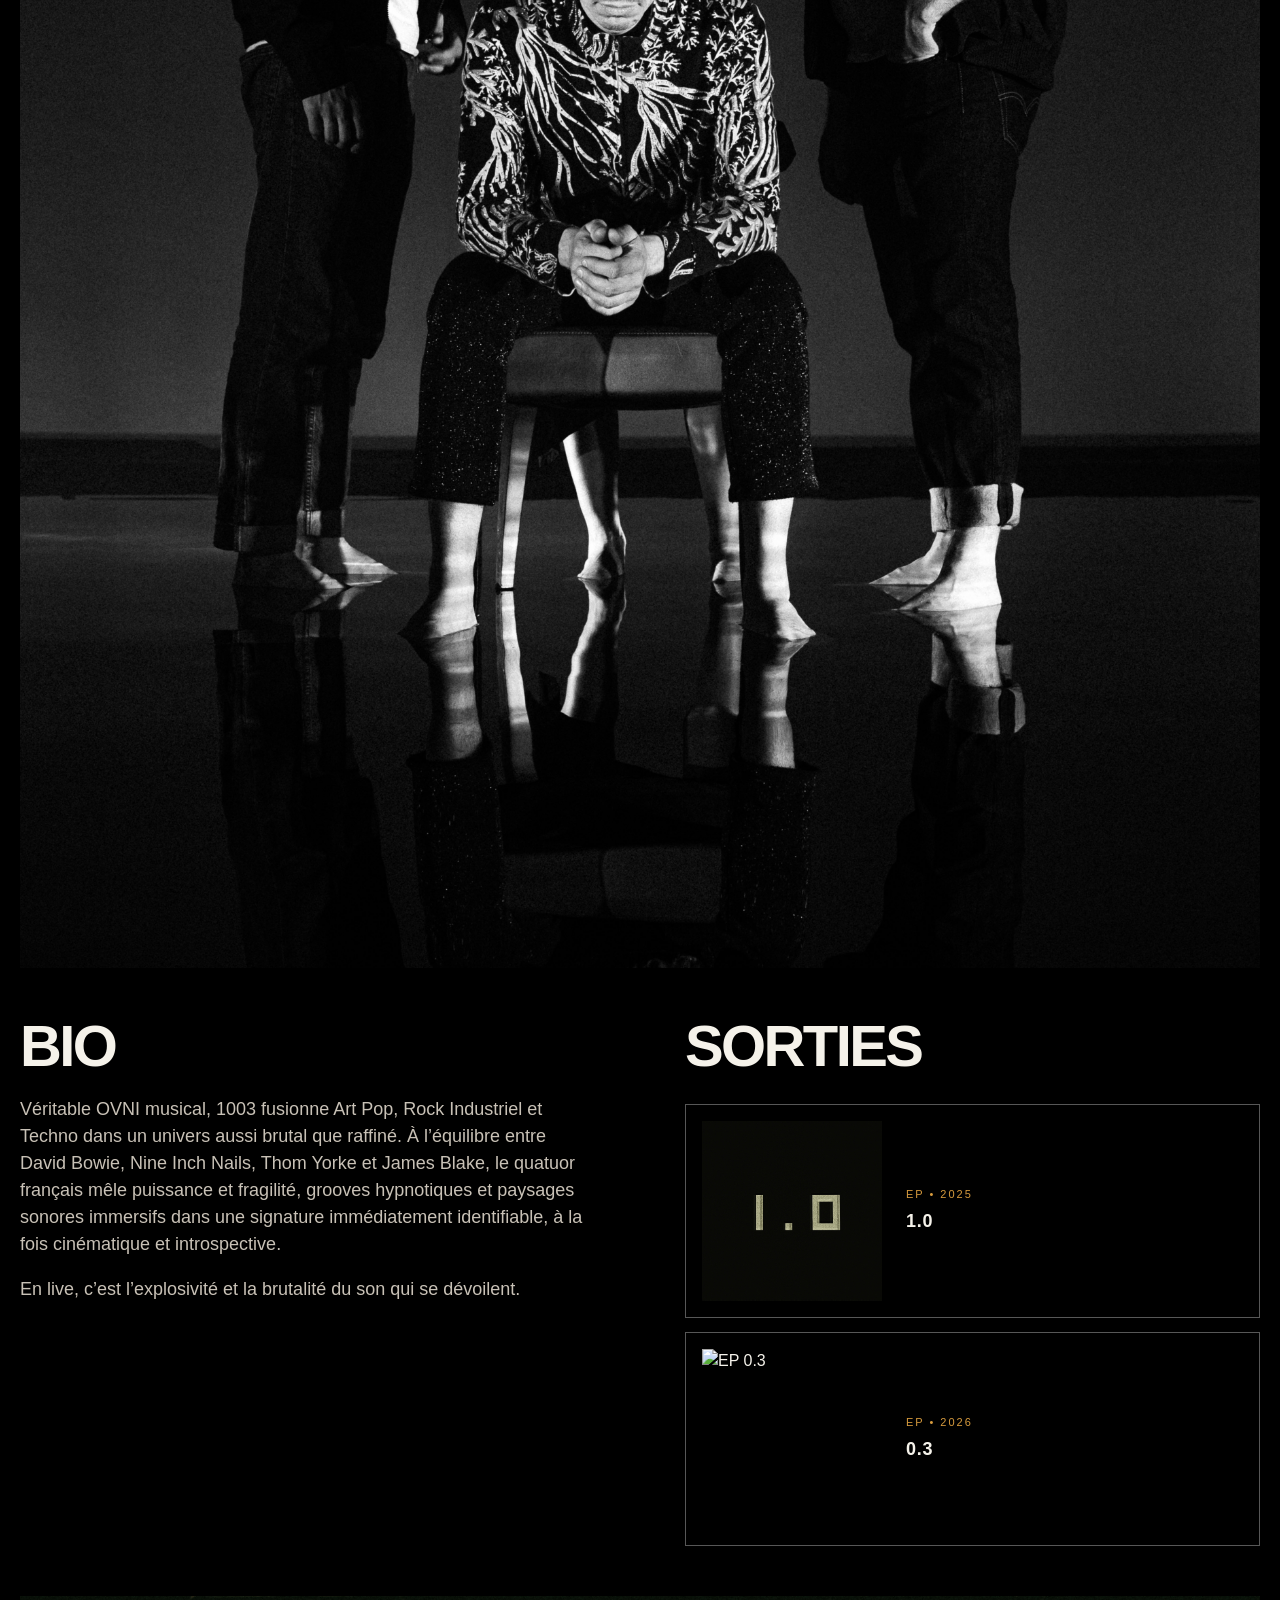
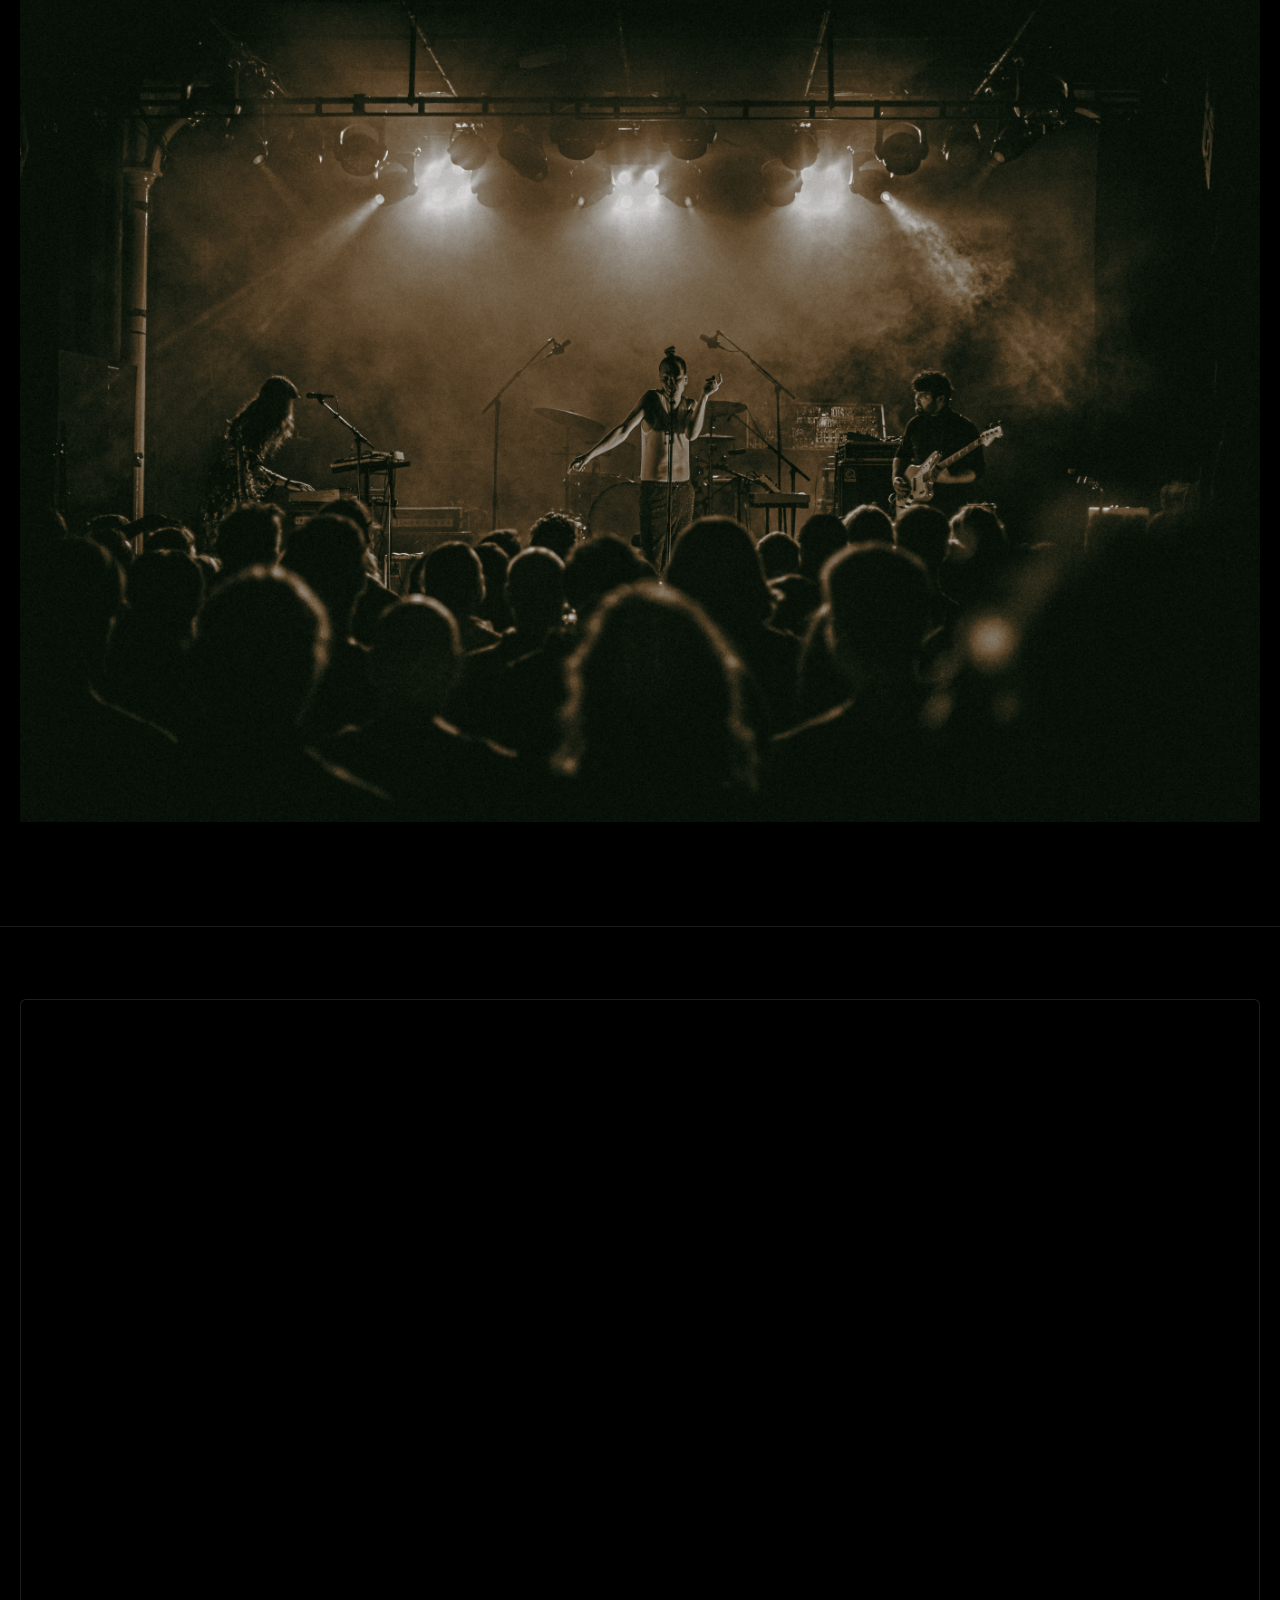
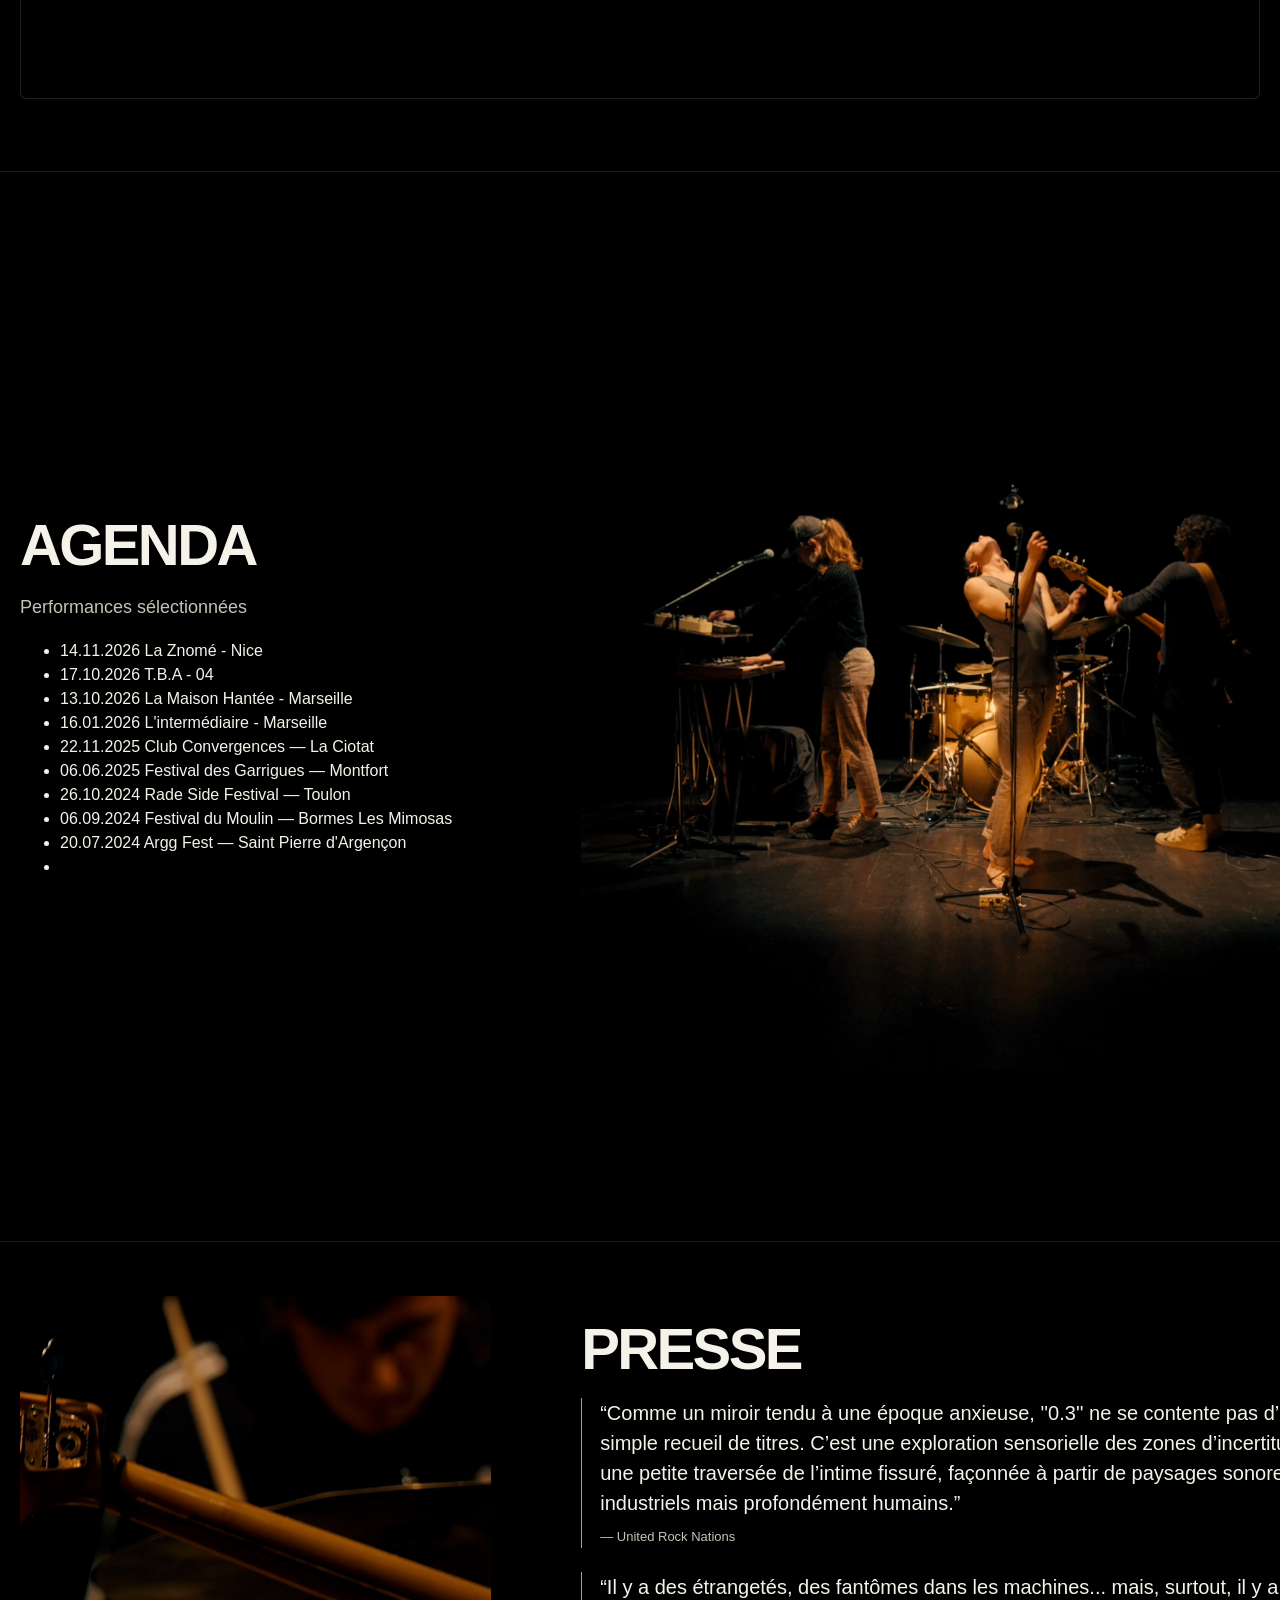
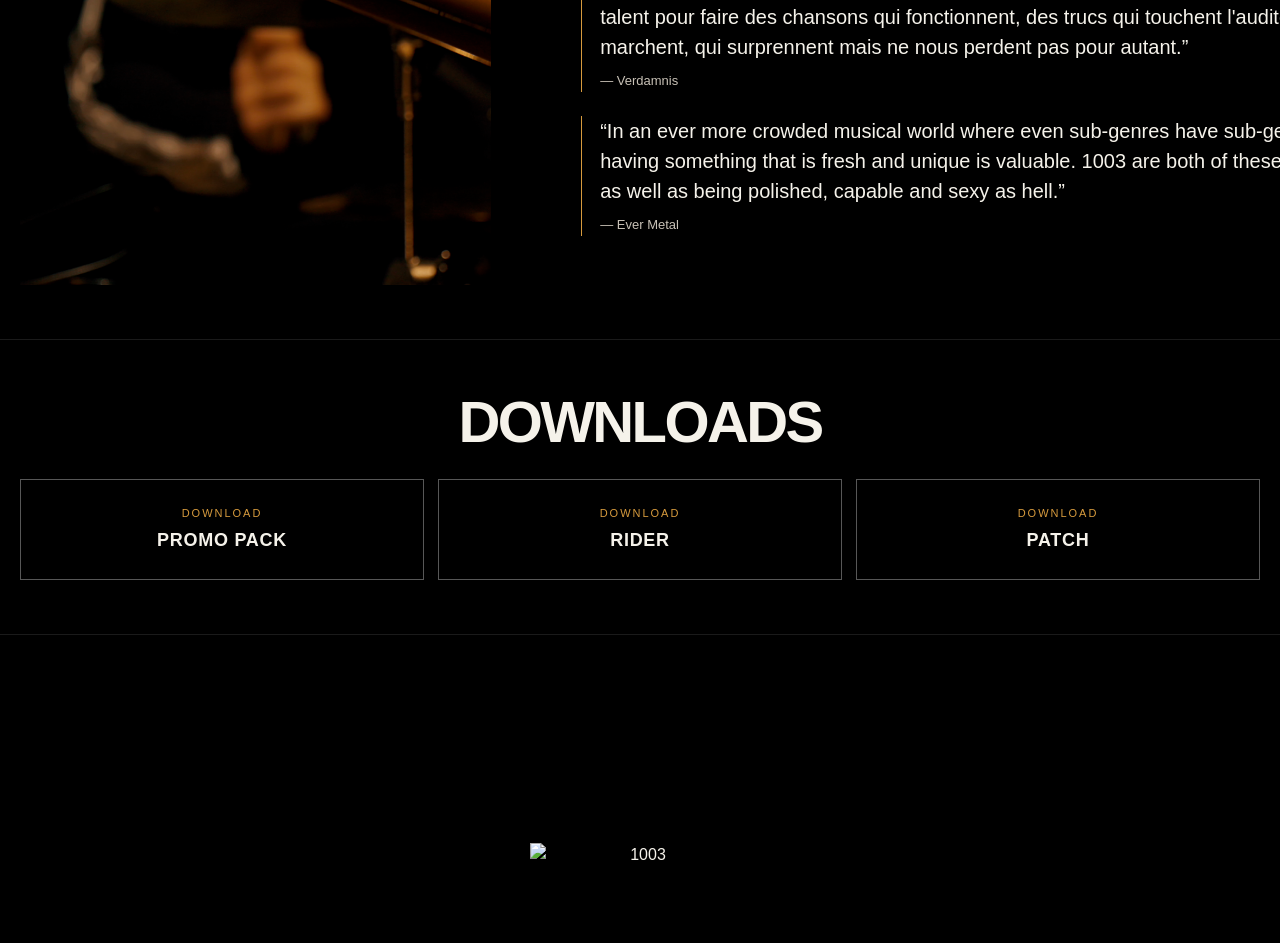
==== commit c4c06805: "Update release download cards for EPs 1.0 and 0.3" ====
--- a/index.html
+++ b/index.html
@@ -61,18 +61,36 @@
 
         <div class="release-download-grid">
 
-          <a class="release-download-card" href="https://1003.bandcamp.com/album/10" target="_blank" rel="noopener noreferrer">
-            <img src="COVERSEP2026/COVER%20EP%201.0-moshed-07-09-14-39-59-193.jpg" alt="Pochette EP 1.0">
-            <span>EP — 2025</span>
-            <strong>1.0</strong>
-          </a>
+          <a class="release-download-card"
+   href="https://1003.bandcamp.com/album/1-0"
+   target="_blank"
+   rel="noopener noreferrer">
 
-          <a class="release-download-card" href="https://1003.bandcamp.com/album/03" target="_blank" rel="noopener noreferrer">
-            <img src="COVERSEP2026/1003%20-%20EP%200.3%20-%20FRONT%20COVER%201-moshed-07-09-14-40-10-727.png" alt="Pochette EP 0.3">
-            <span>EP — 2026</span>
-            <strong>0.3</strong>
-          </a>
+    <img src="COVERSEP2026/COVER%20EP%201.0-moshed-07-09-14-39-59-193.jpg" alt="EP 1.0">
 
+    <div class="release-info">
+        <span>EP • 2025</span>
+        <strong>1.0</strong>
+    </div>
+
+</a>
+          
+
+
+<a class="release-download-card"
+   href="https://1003.bandcamp.com/album/0-3"
+   target="_blank"
+   rel="noopener noreferrer">
+
+    <img src="COVERSEP2026/1003%20-%20EP%200.3%20-%20FRONT%20COVER%201-moshed-07-09-14-40-10-727.png" alt="EP 0.3">
+
+    <div class="release-info">
+        <span>EP • 2026</span>
+        <strong>0.3</strong>
+    </div>
+
+</a>
+          
         </div>
       </div>
 
--- a/style.css
+++ b/style.css
@@ -181,9 +181,9 @@
 
 .release-download-card{
   display:grid;
-  grid-template-columns:96px 1fr;
-  align-items:center;
-  gap:18px;
+  grid-template-columns:180px 1fr;
+  align-items:center;
+  gap:24px;
   border:1px solid var(--line-strong);
   padding:16px;
   text-align:left;
@@ -197,8 +197,8 @@
 }
 
 .release-download-card img{
-  width:96px;
-  height:96px;
+  width:180px;
+  height:180px;
   aspect-ratio:1/1;
   object-fit:cover;
 }
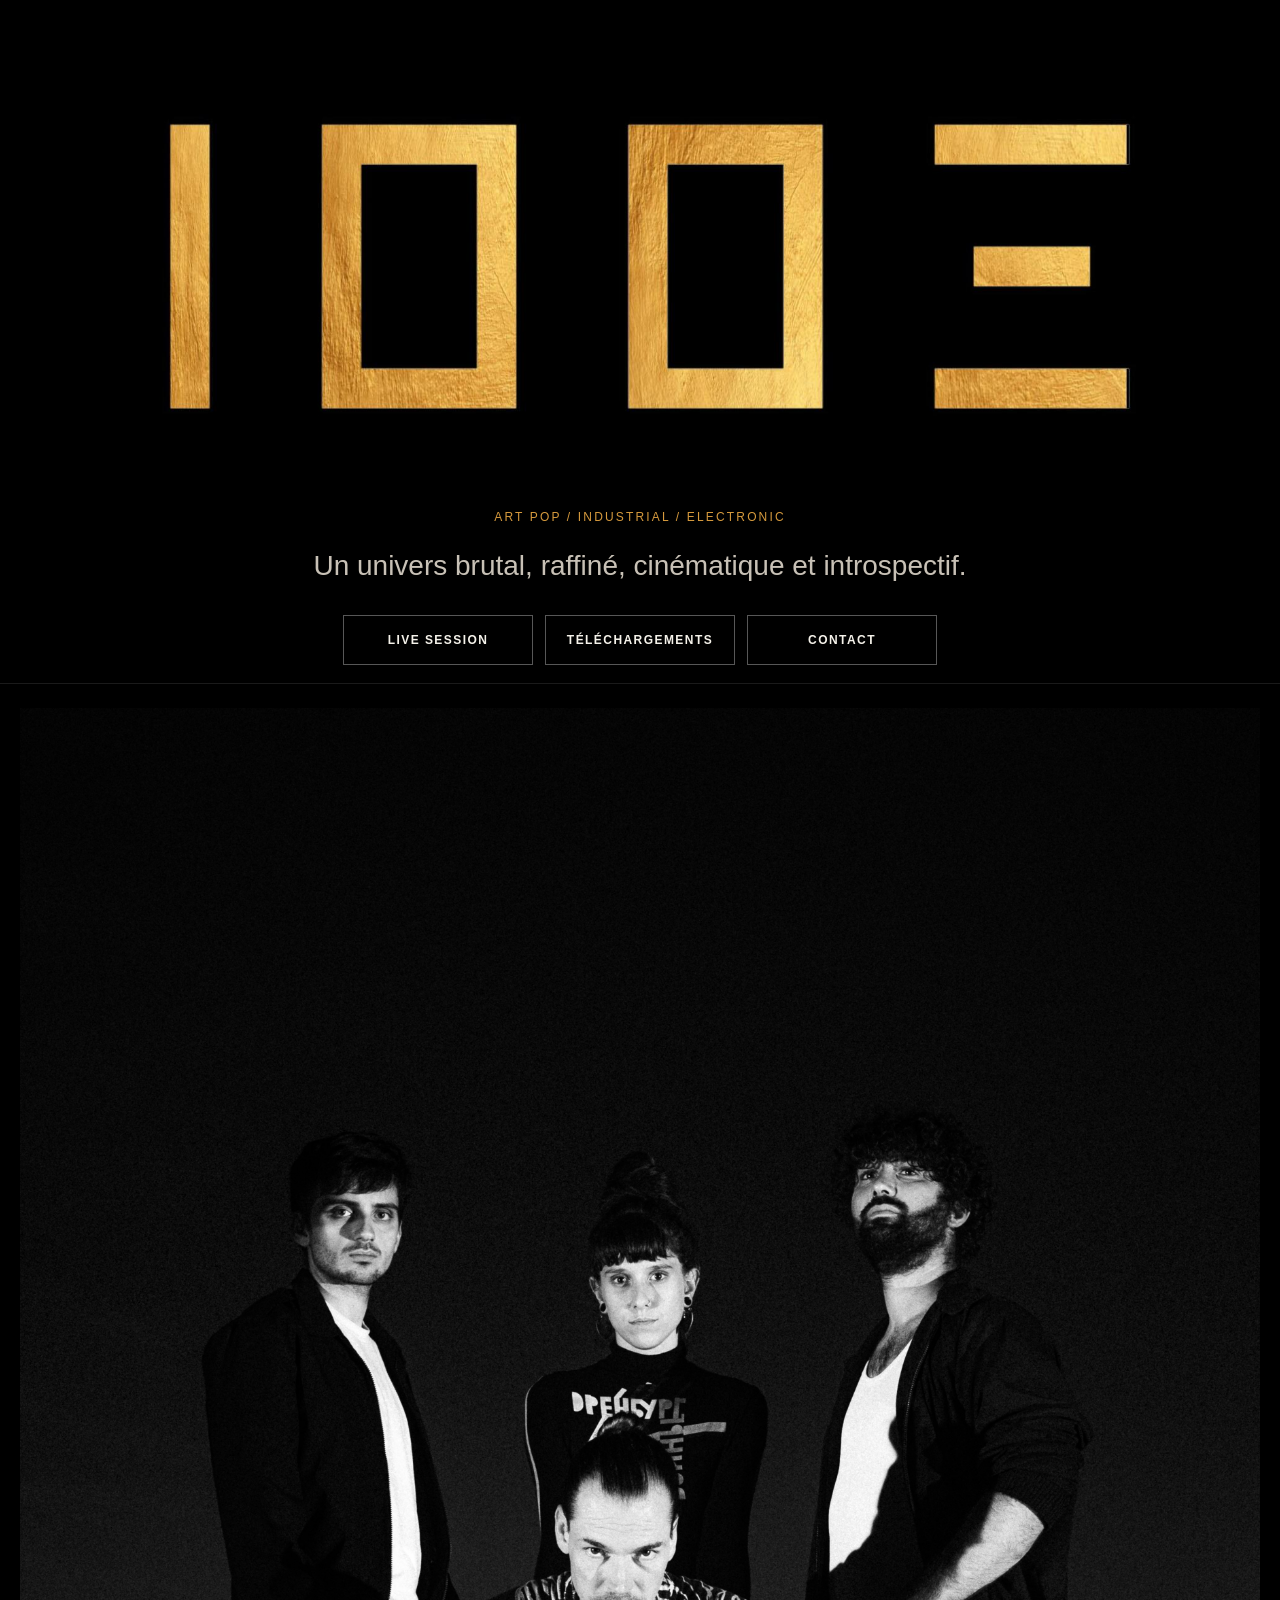
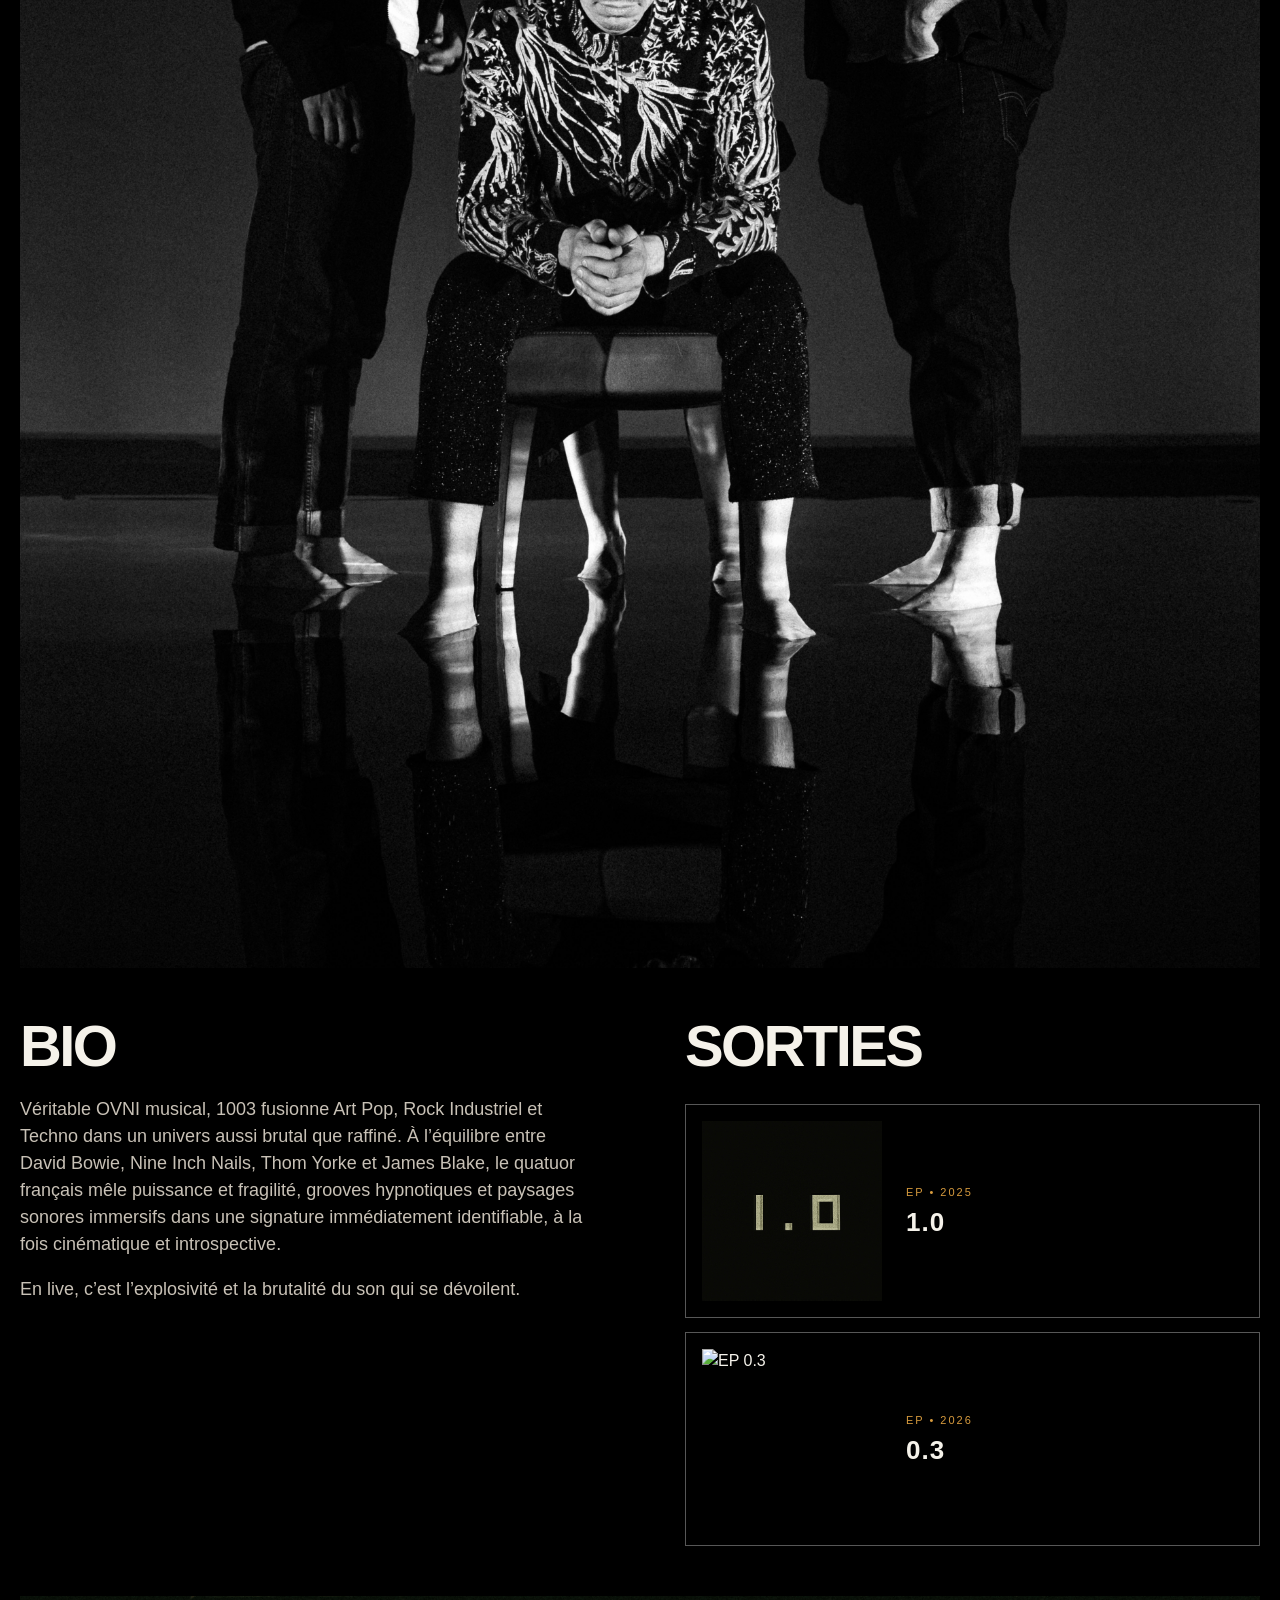
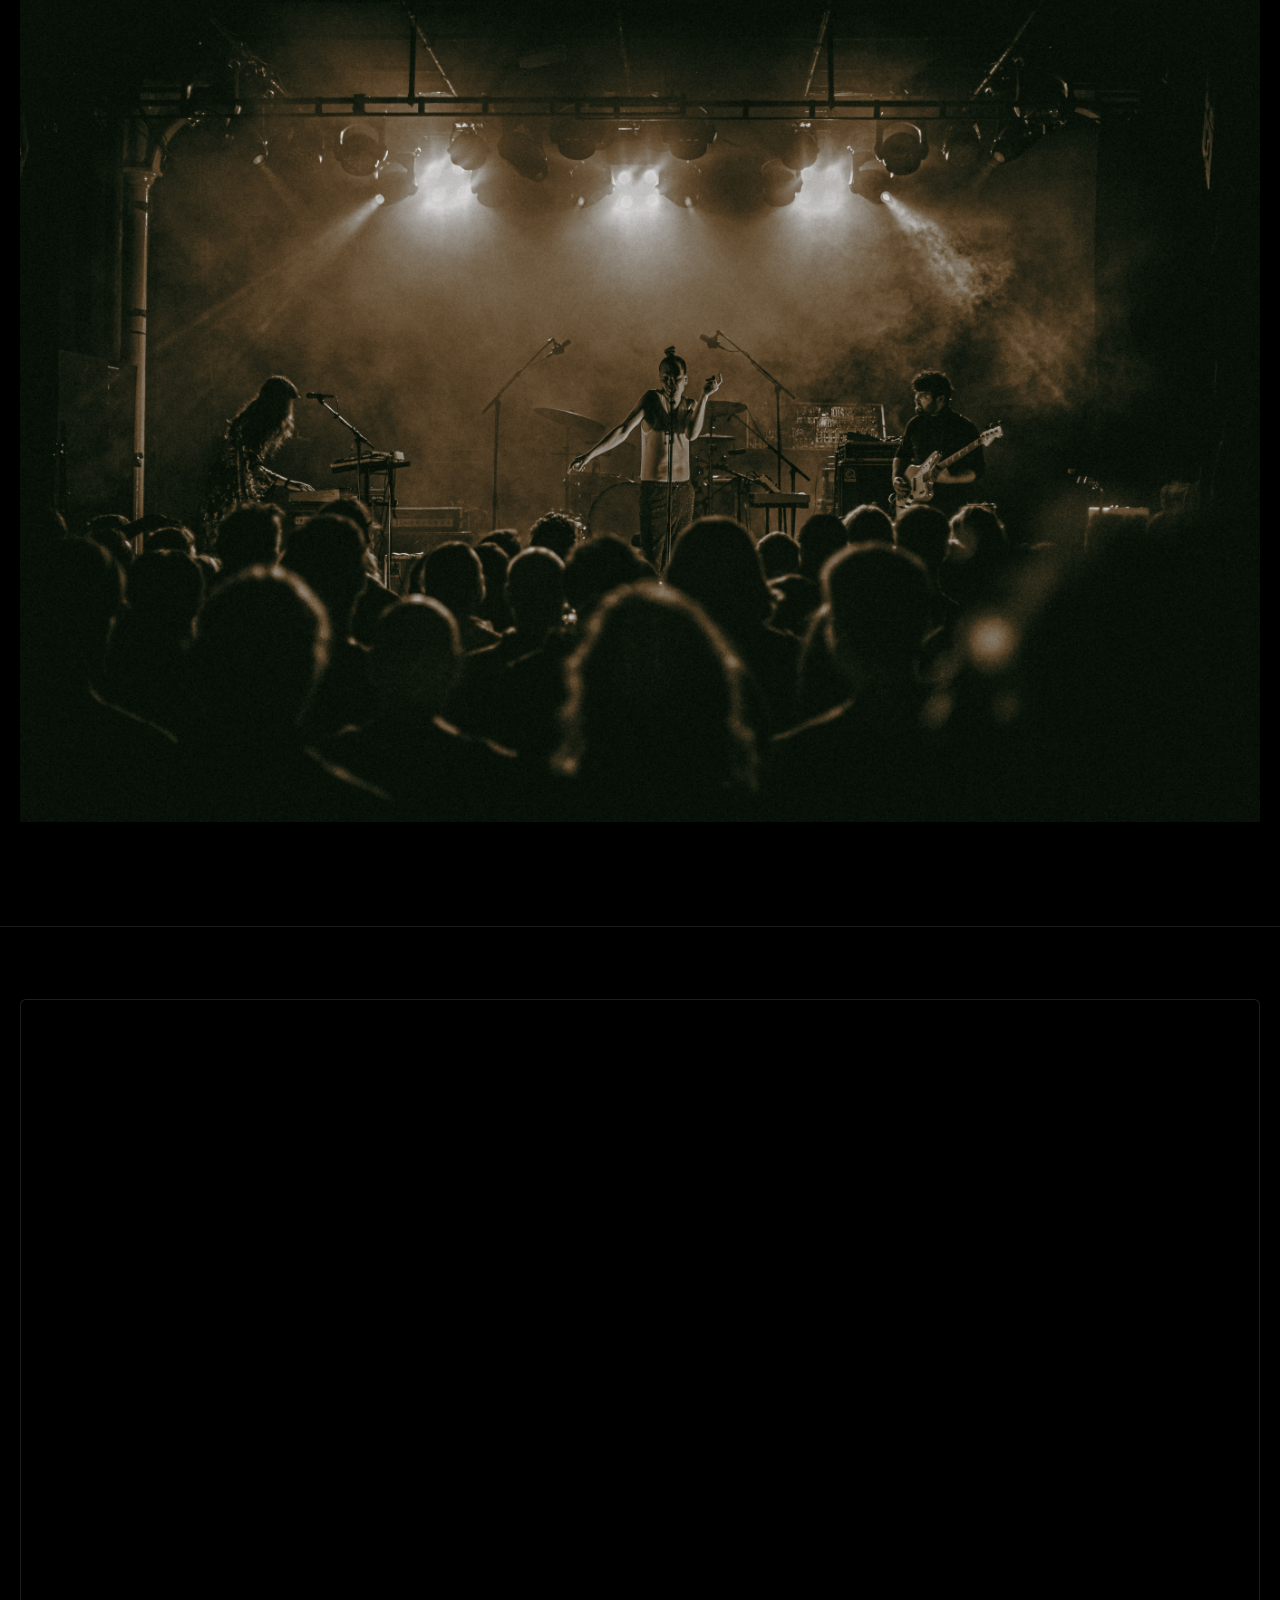
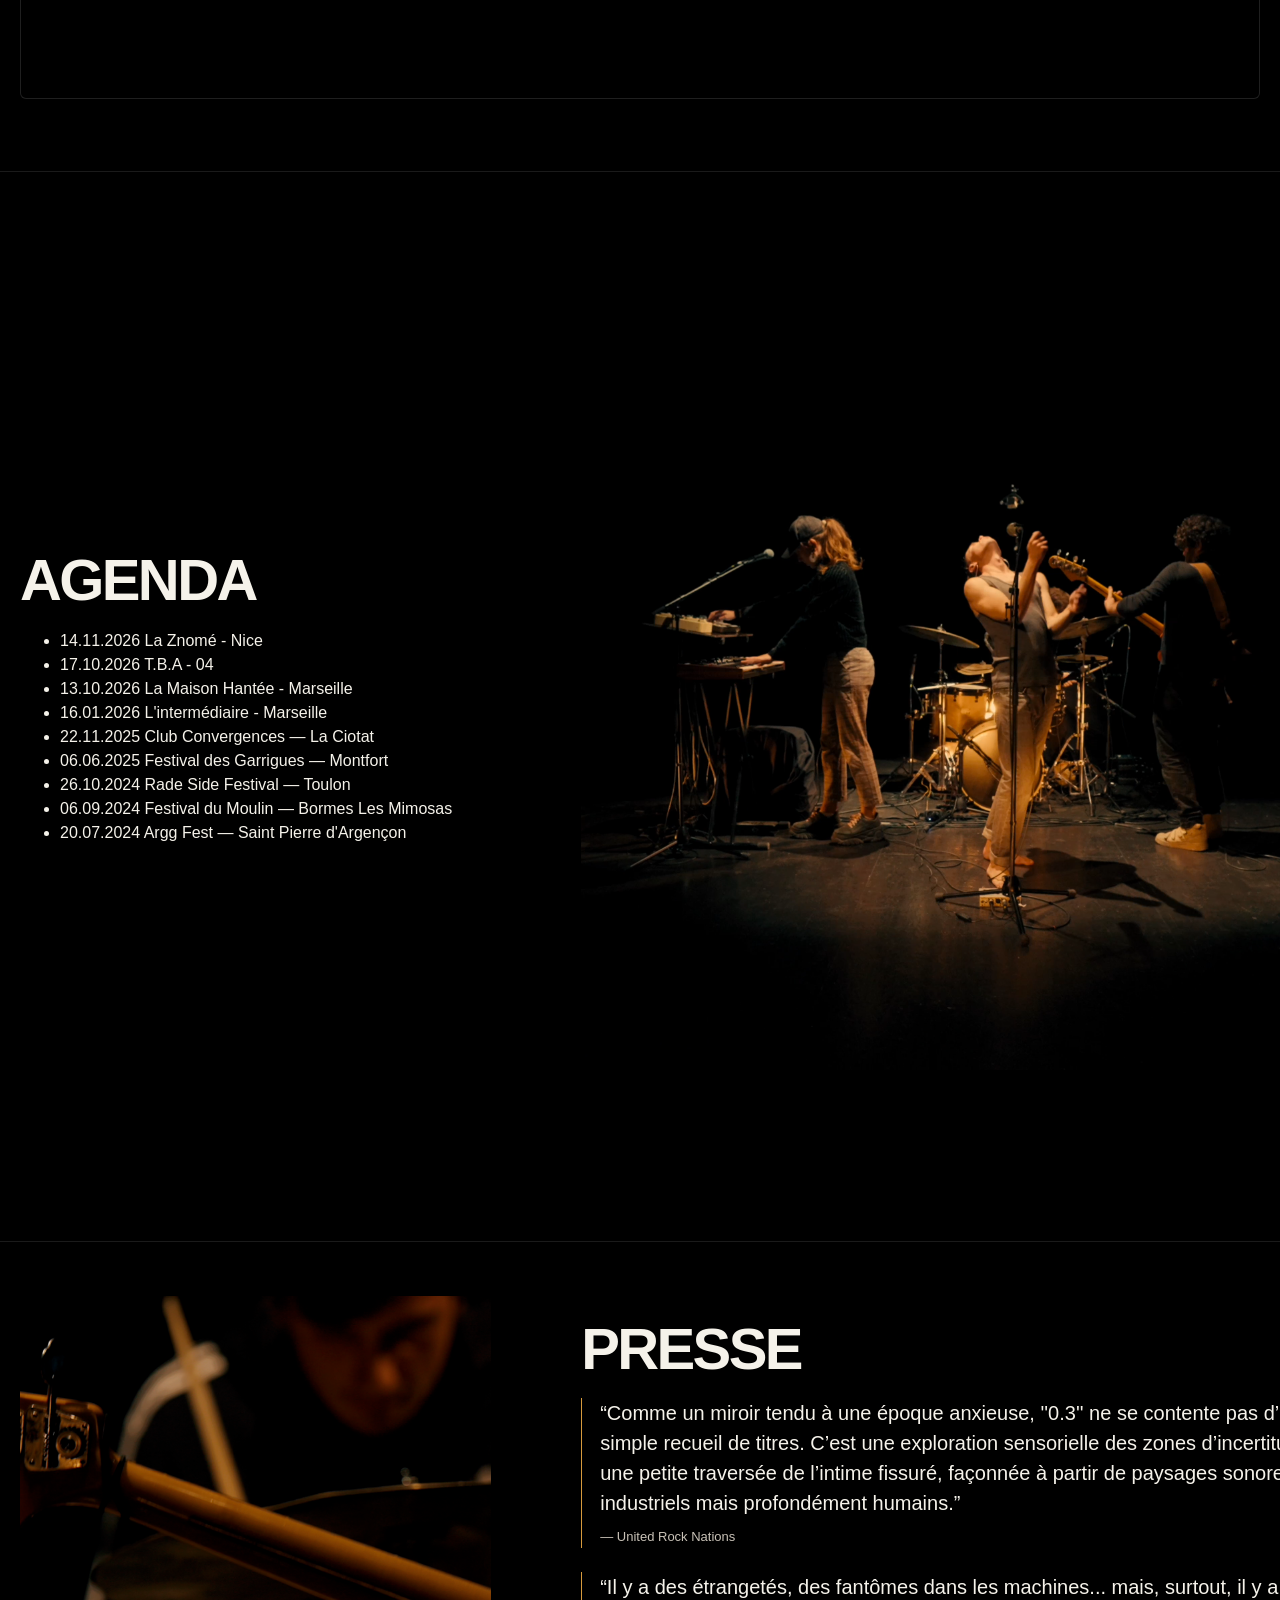
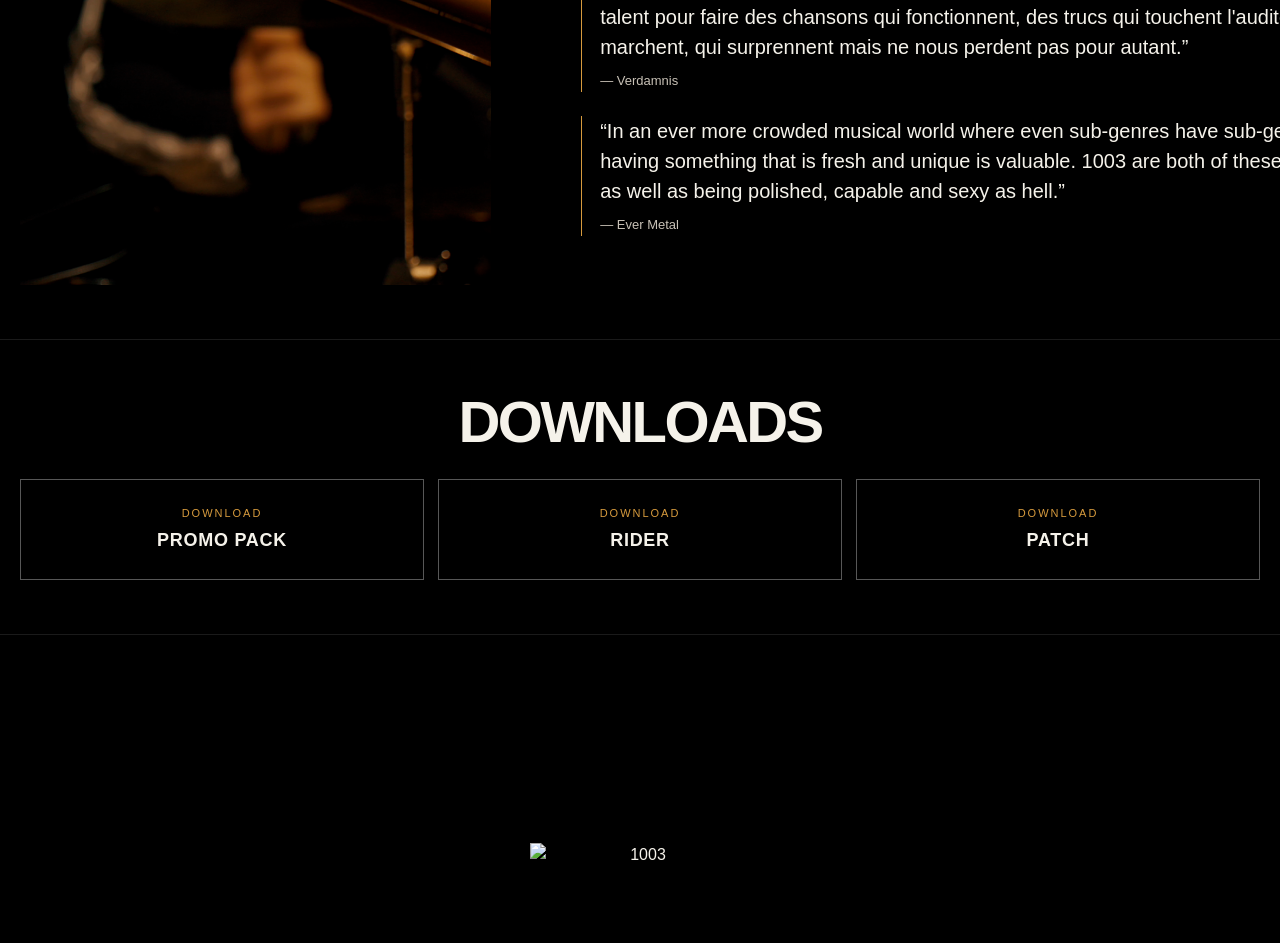
==== commit 1b9d5b0b: "Remove introductory paragraph from agenda section Removed the introductory paragraph from the agenda" ====
--- a/index.html
+++ b/index.html
@@ -115,7 +115,7 @@
       <div class="wrap grid two-col reveal">
         <div>
           <h2>AGENDA</h2>
-          <p class="section-intro">Performances sélectionnées</p>
+          <p class="section-intro"></p>
           <ul class="live-list">
             <li><span>14.11.2026</span> La Znomé - Nice </li>
             <li><span>17.10.2026</span> T.B.A - 04 </li>
@@ -126,7 +126,6 @@
             <li><span>26.10.2024</span> Rade Side Festival — Toulon</li>
             <li><span>06.09.2024</span> Festival du Moulin — Bormes Les Mimosas</li>
             <li><span>20.07.2024</span> Argg Fest — Saint Pierre d'Argençon</li>
-            <li><span></span></li>
           </ul>
         </div>
         <figure class="image-frame">
--- a/style.css
+++ b/style.css
@@ -217,6 +217,28 @@
   font-size:18px;
   letter-spacing:.04em;
   text-transform:uppercase;
+}
+
+.release-info{
+    display:flex;
+    flex-direction:column;
+    justify-content:center;
+    align-items:flex-start;
+    height:100%;
+}
+
+.release-info span{
+    color:var(--accent);
+    font-size:11px;
+    letter-spacing:.18em;
+    text-transform:uppercase;
+    margin-bottom:8px;
+}
+
+.release-info strong{
+    font-size:26px;
+    font-weight:700;
+    line-height:1.1;
 }
 
 @media(max-width:760px){
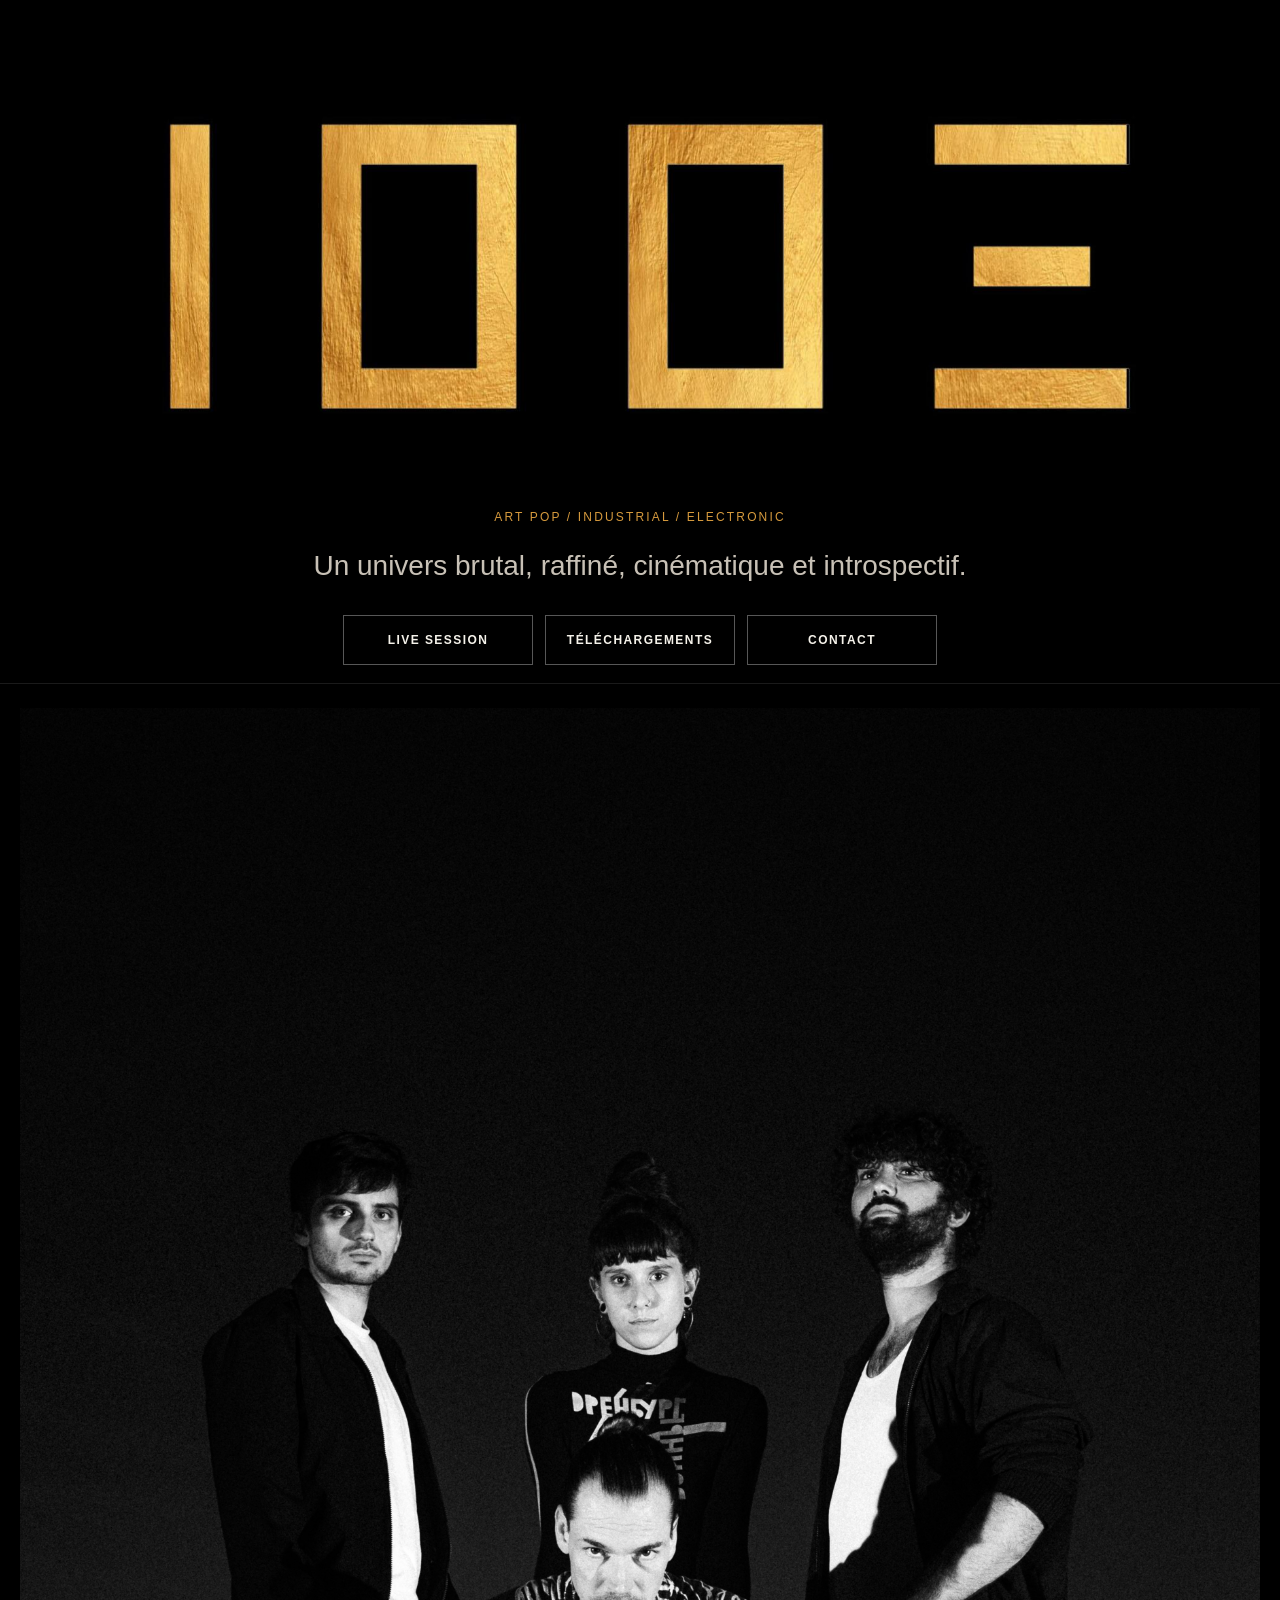
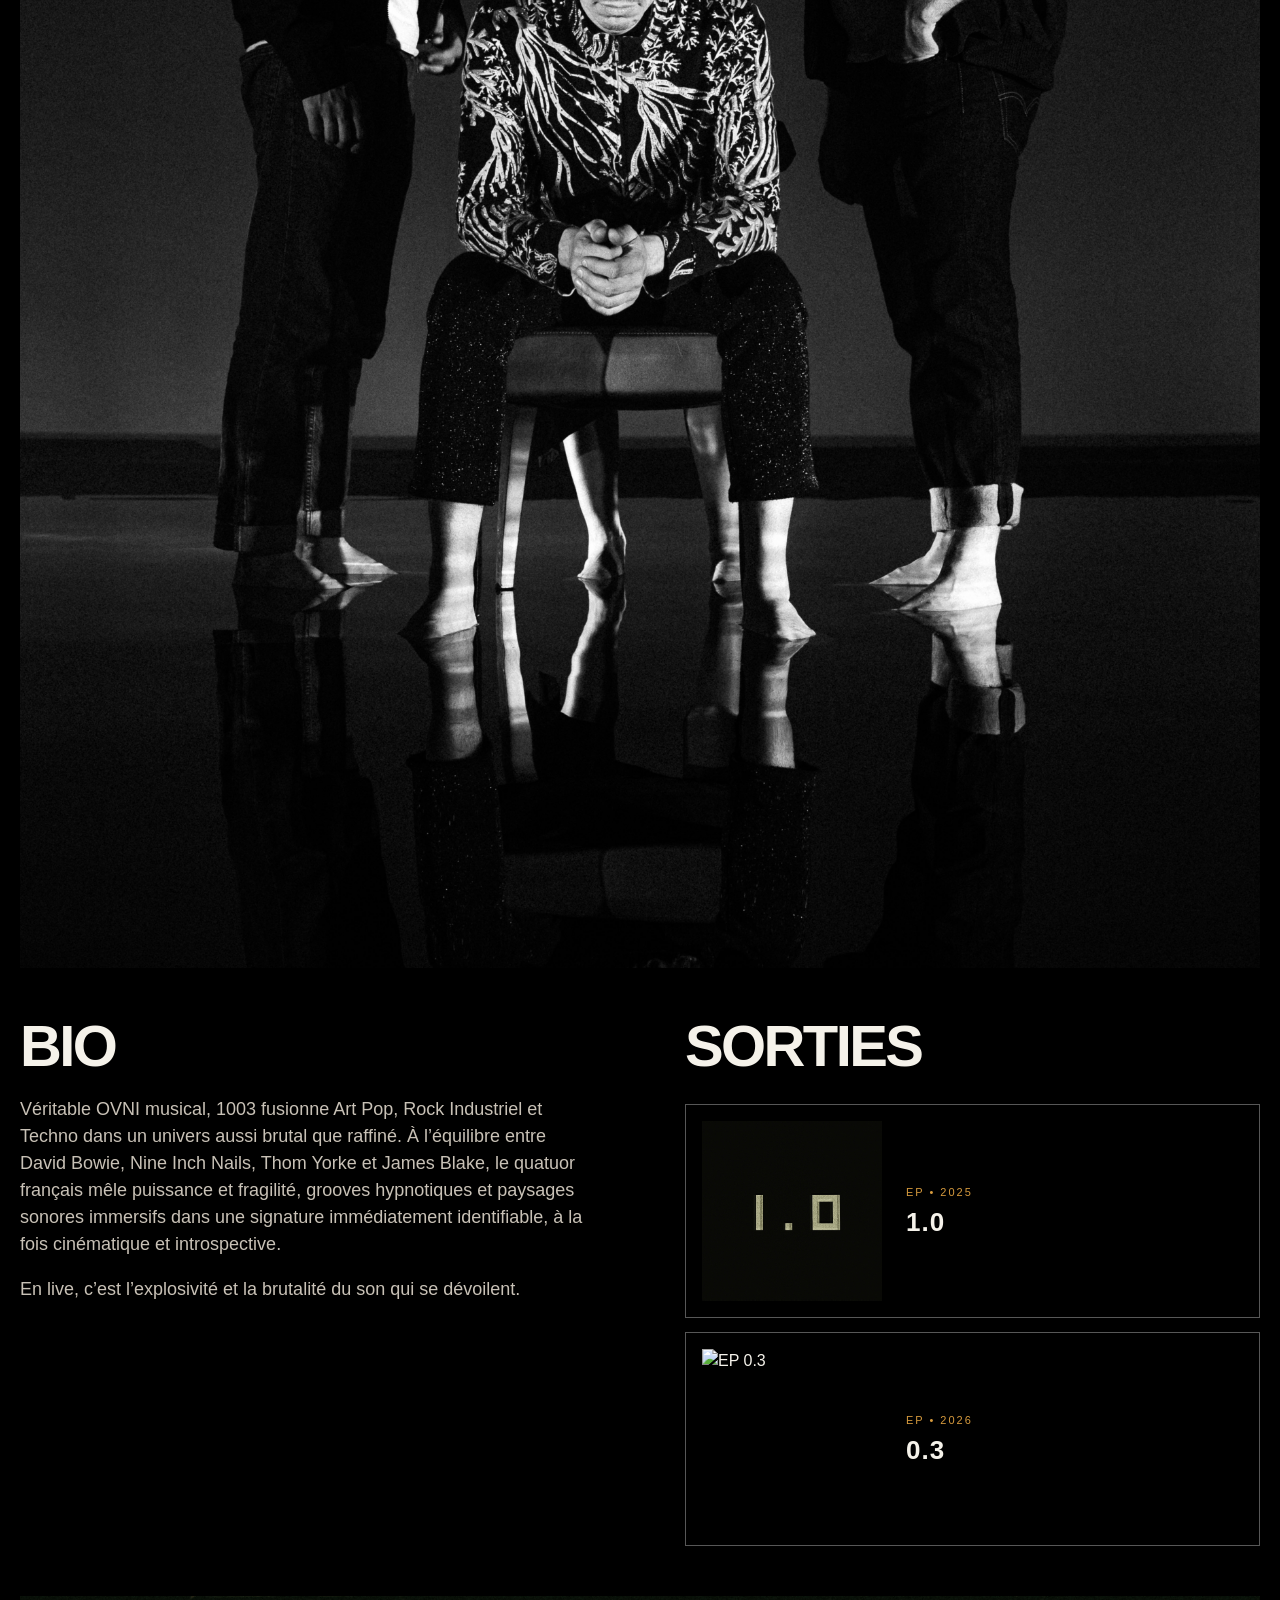
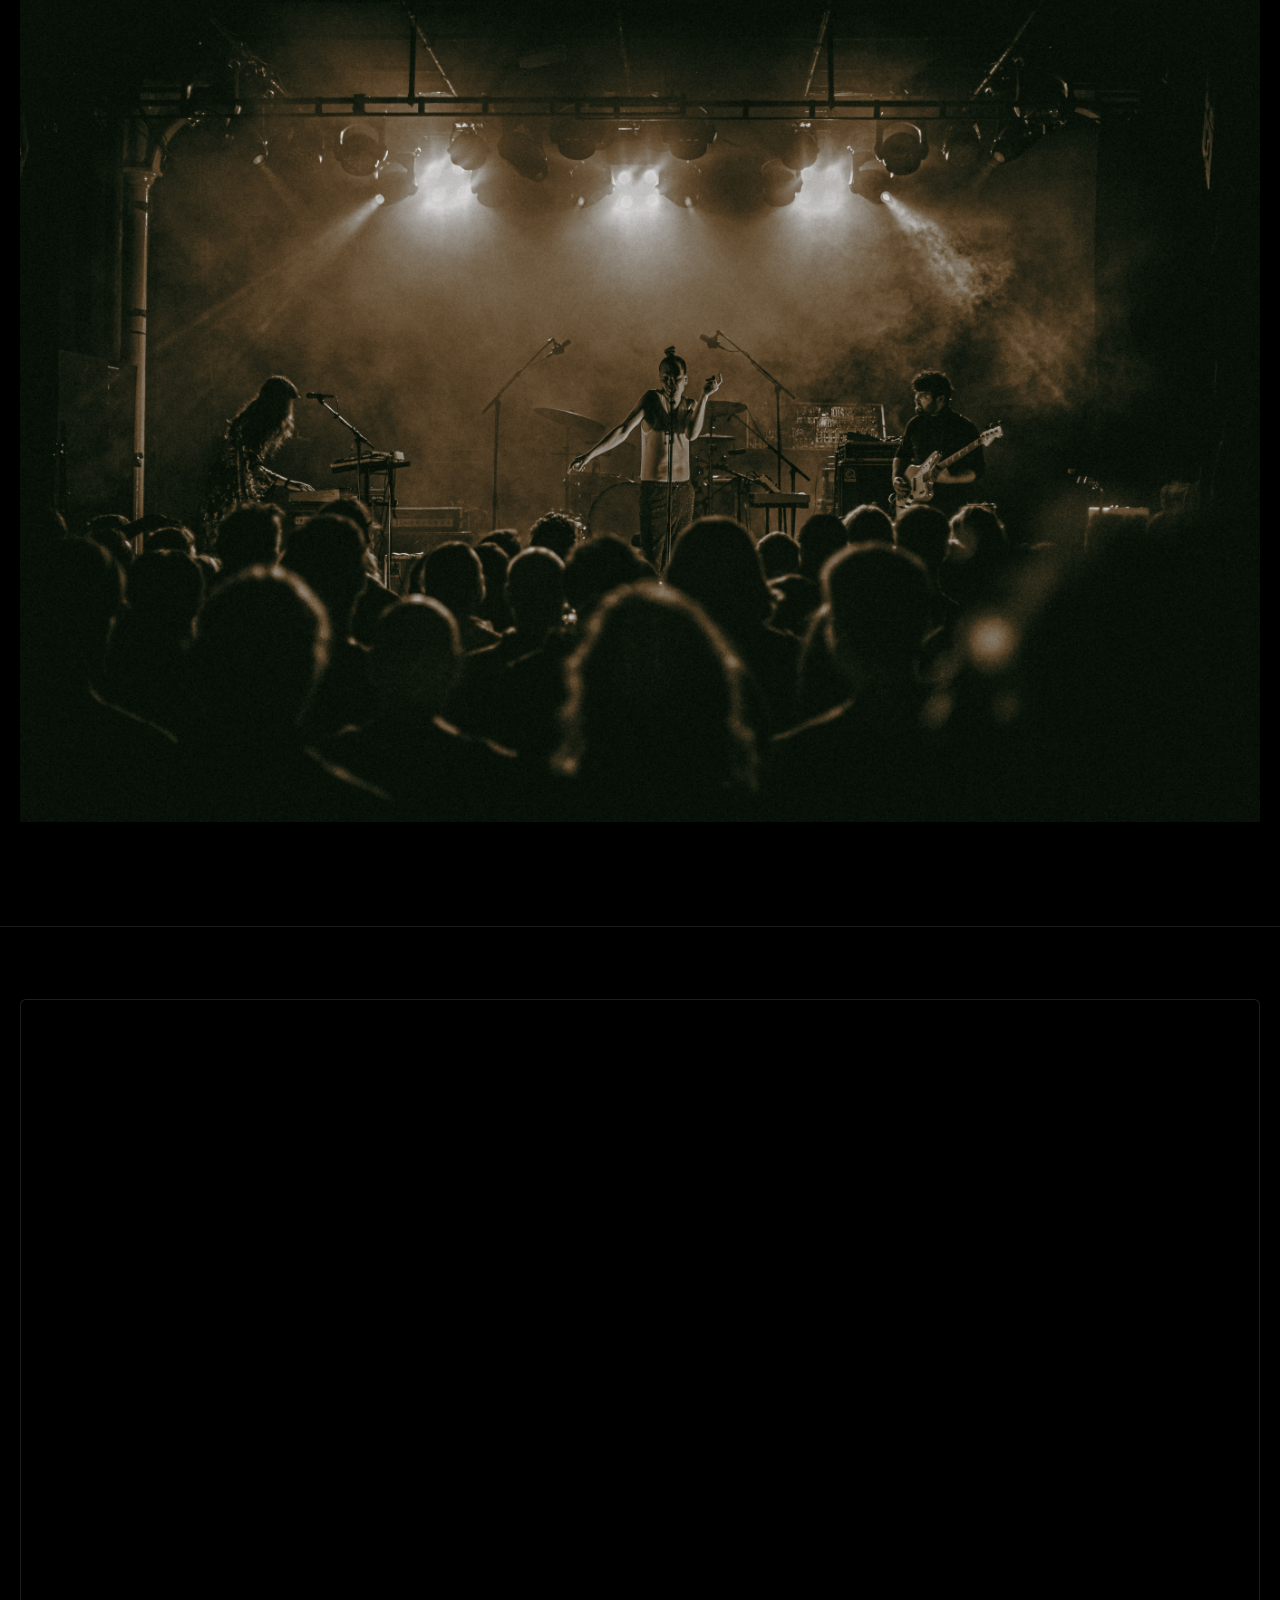
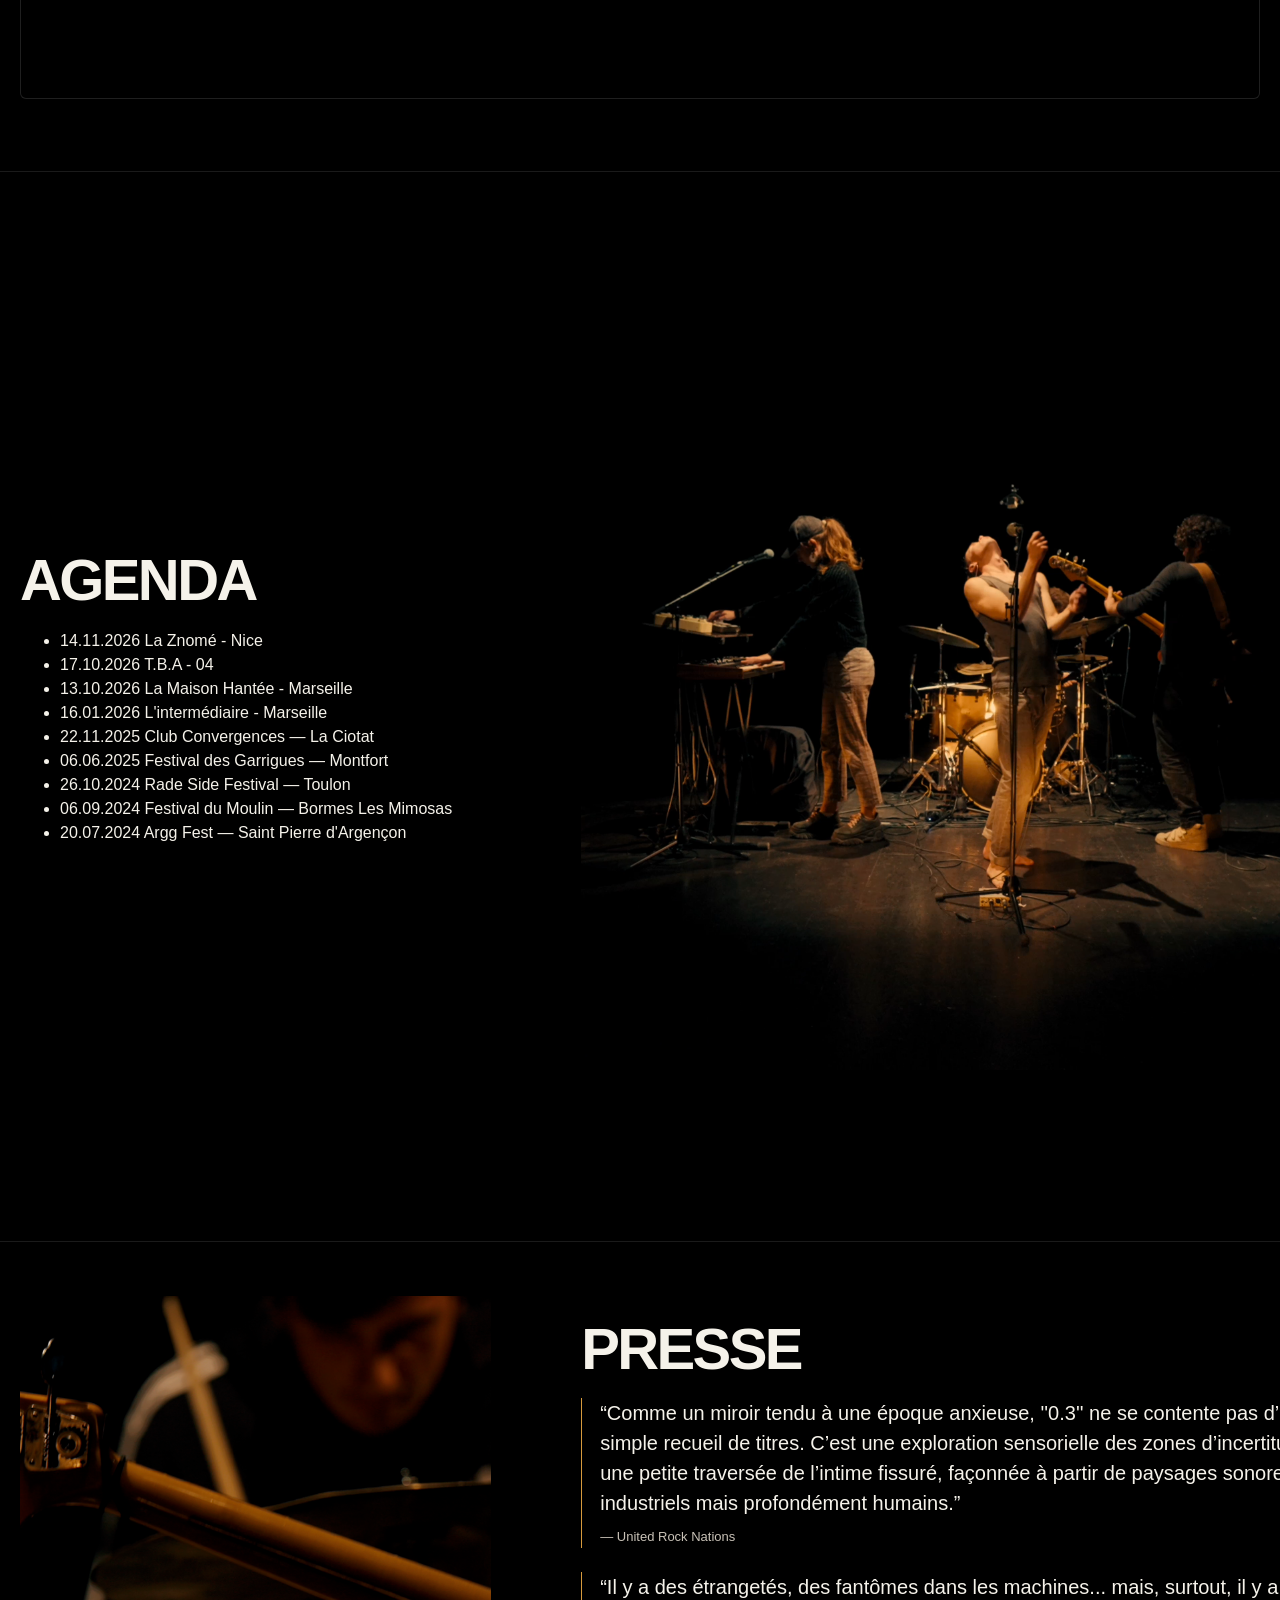
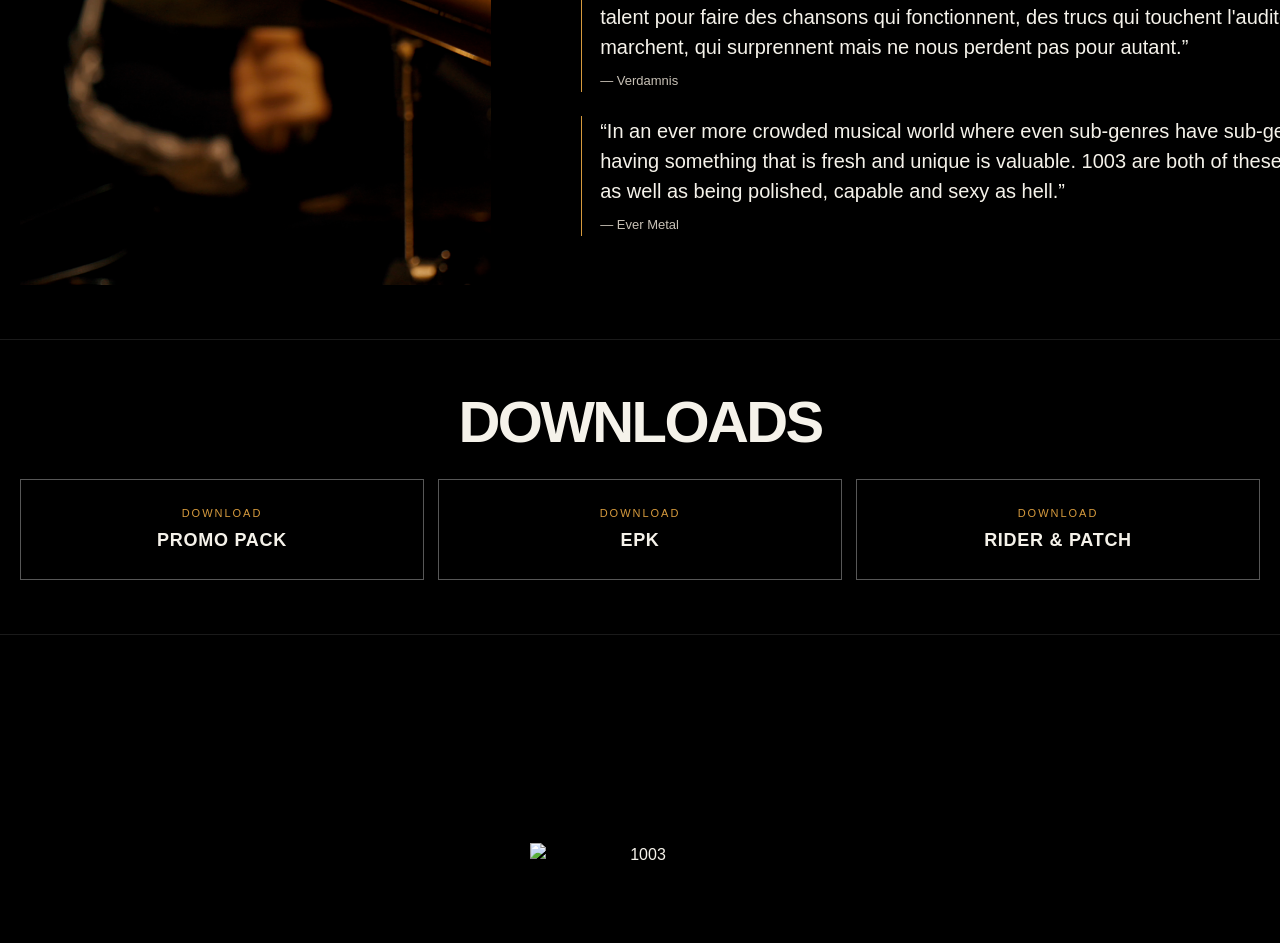
==== commit 9d4eb7e1: "Update download links in index.html" ====
--- a/index.html
+++ b/index.html
@@ -62,7 +62,7 @@
         <div class="release-download-grid">
 
           <a class="release-download-card"
-   href="https://1003.bandcamp.com/album/1-0"
+   href="https://1003.bandcamp.com/album/10"
    target="_blank"
    rel="noopener noreferrer">
 
@@ -78,7 +78,7 @@
 
 
 <a class="release-download-card"
-   href="https://1003.bandcamp.com/album/0-3"
+   href="https://1003.bandcamp.com/album/03"
    target="_blank"
    rel="noopener noreferrer">
 
@@ -153,8 +153,8 @@
         <h2 class="center">DOWNLOADS</h2>
         <div class="download-grid">
           <a class="download-card" href="https://drive.google.com/drive/folders/1EQS9Rs9G4BqkwMEI6n2nkFjMTMk5qPyb?usp=drive_link" target="_blank" rel="noopener noreferrer"><span>Download</span><strong>Promo Pack</strong></a>
-          <a class="download-card" href="https://drive.google.com/file/d/1VfgDSn5XzcuvcKasqzpg5sgijc0sTNuW/view?usp=drive_link" target="_blank" rel="noopener noreferrer"><span>Download</span><strong>Rider</strong></a>
-          <a class="download-card" href="https://drive.google.com/file/d/1qWmzGlSgHFnibY8YZKWJg0N5kRtb0XUp/view?usp=drive_link" target="_blank" rel="noopener noreferrer"><span>Download</span><strong>Patch</strong></a>
+          <a class="download-card" href="https://drive.google.com/file/d/1VfgDSn5XzcuvcKasqzpg5sgijc0sTNuW/view?usp=drive_link" target="_blank" rel="noopener noreferrer"><span>Download</span><strong>EPK</strong></a>
+          <a class="download-card" href="https://drive.google.com/file/d/1at_4x7vcru7V8zJLHCHjFYw3D4KUn17v/view?usp=drive_link" target="_blank" rel="noopener noreferrer"><span>Download</span><strong>Rider & Patch</strong></a>
         </div>
       </div>
     </section>
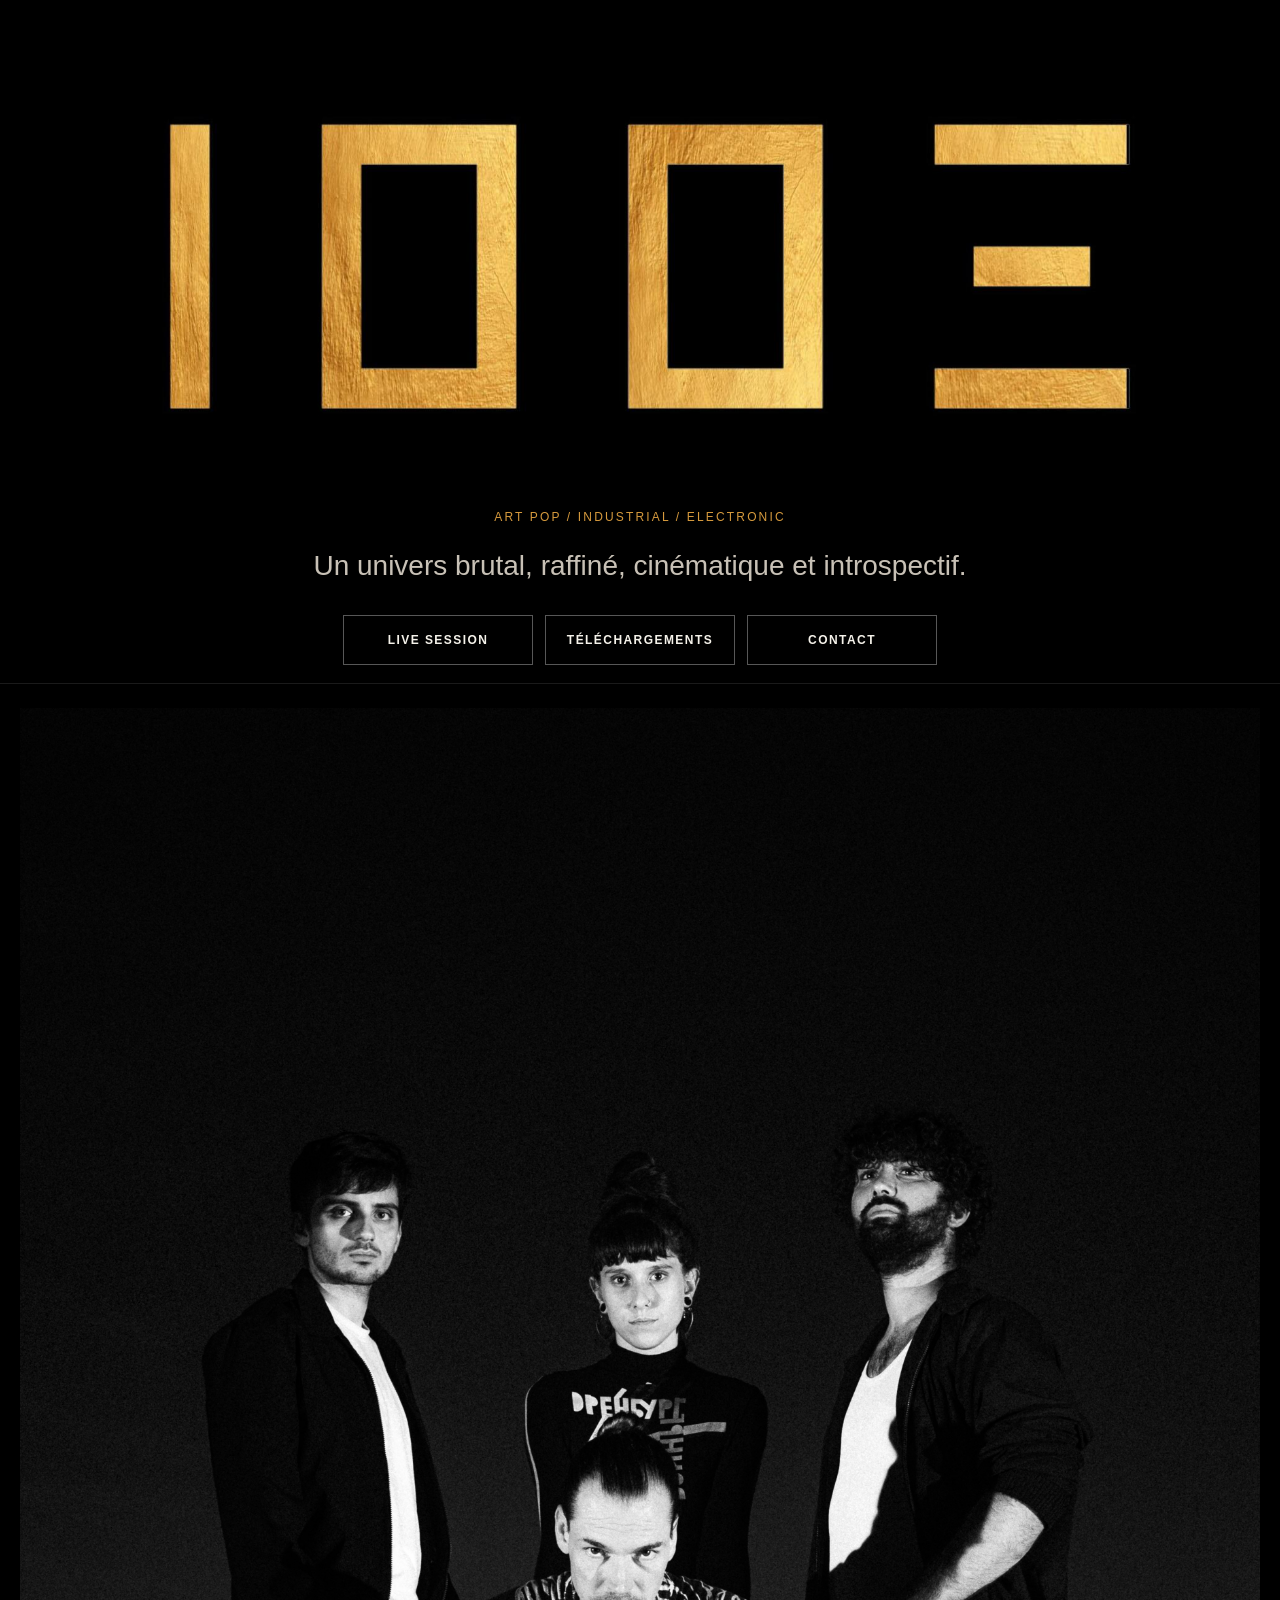
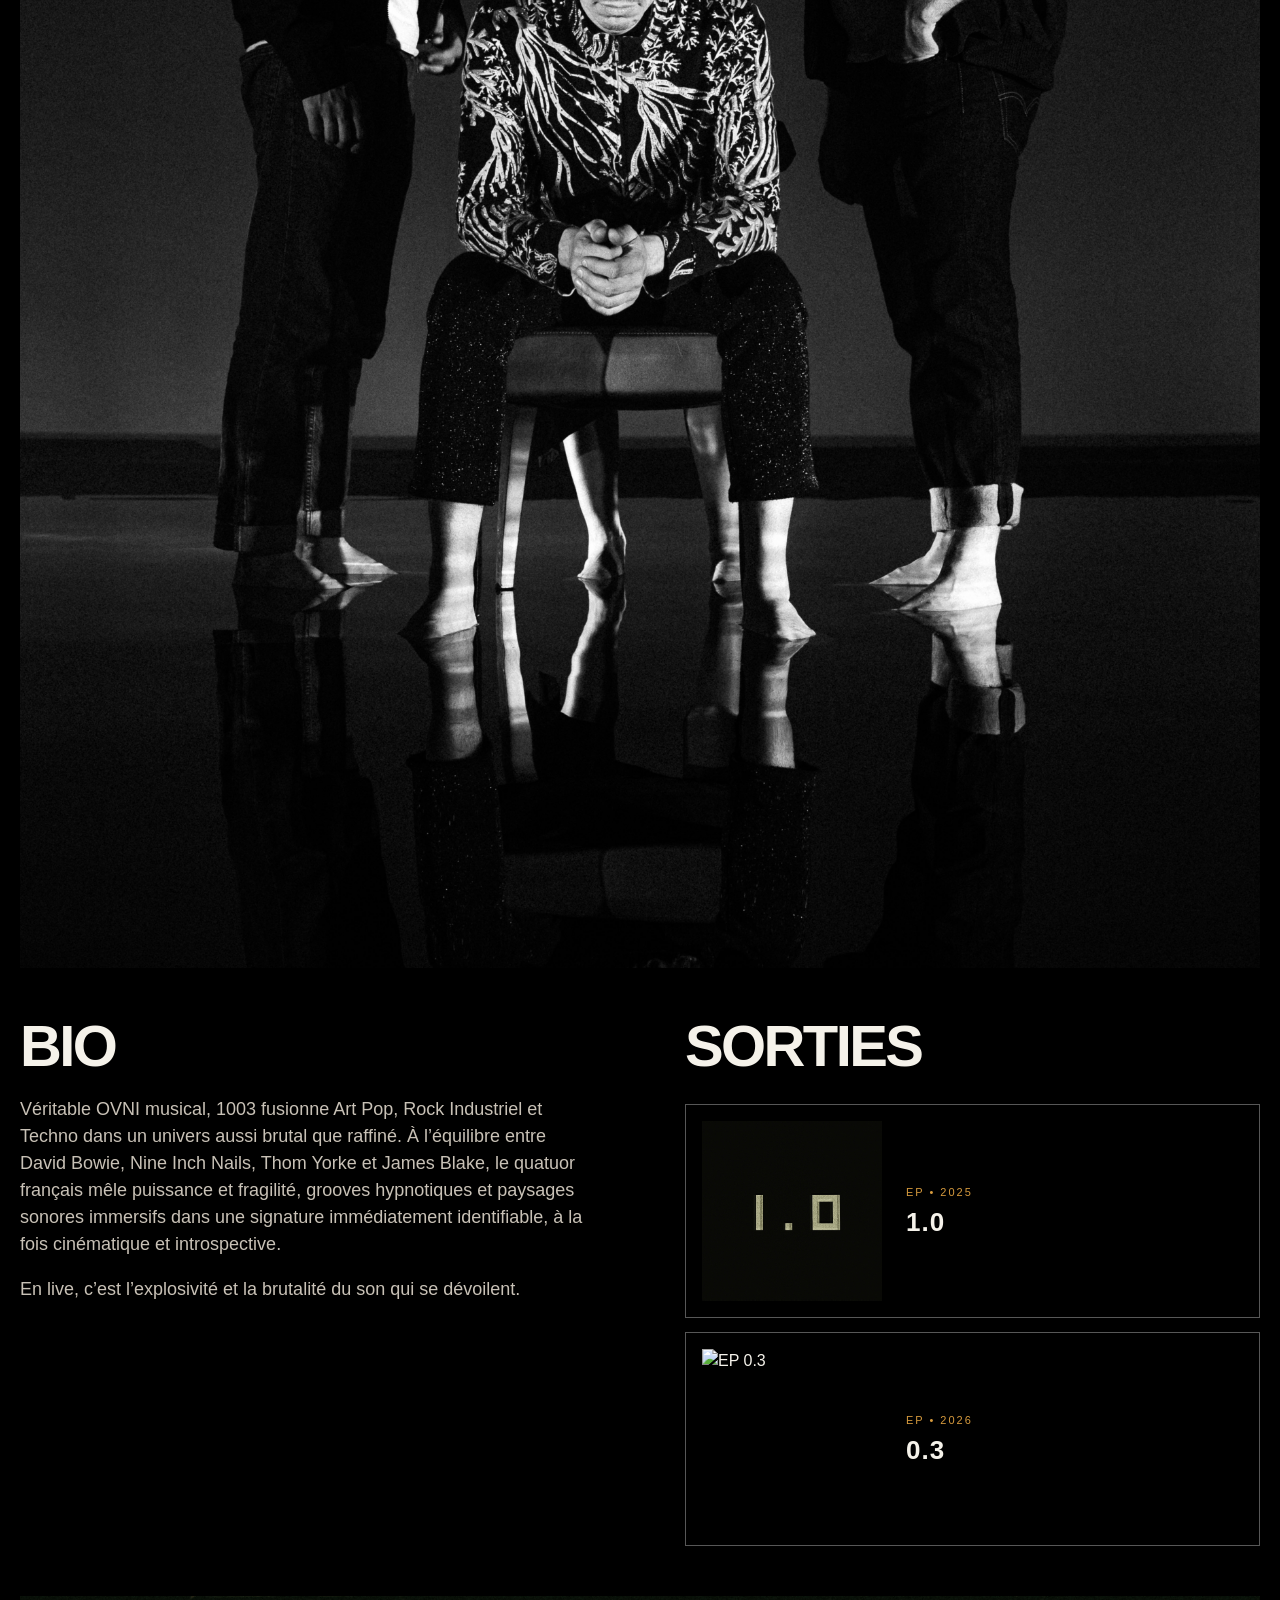
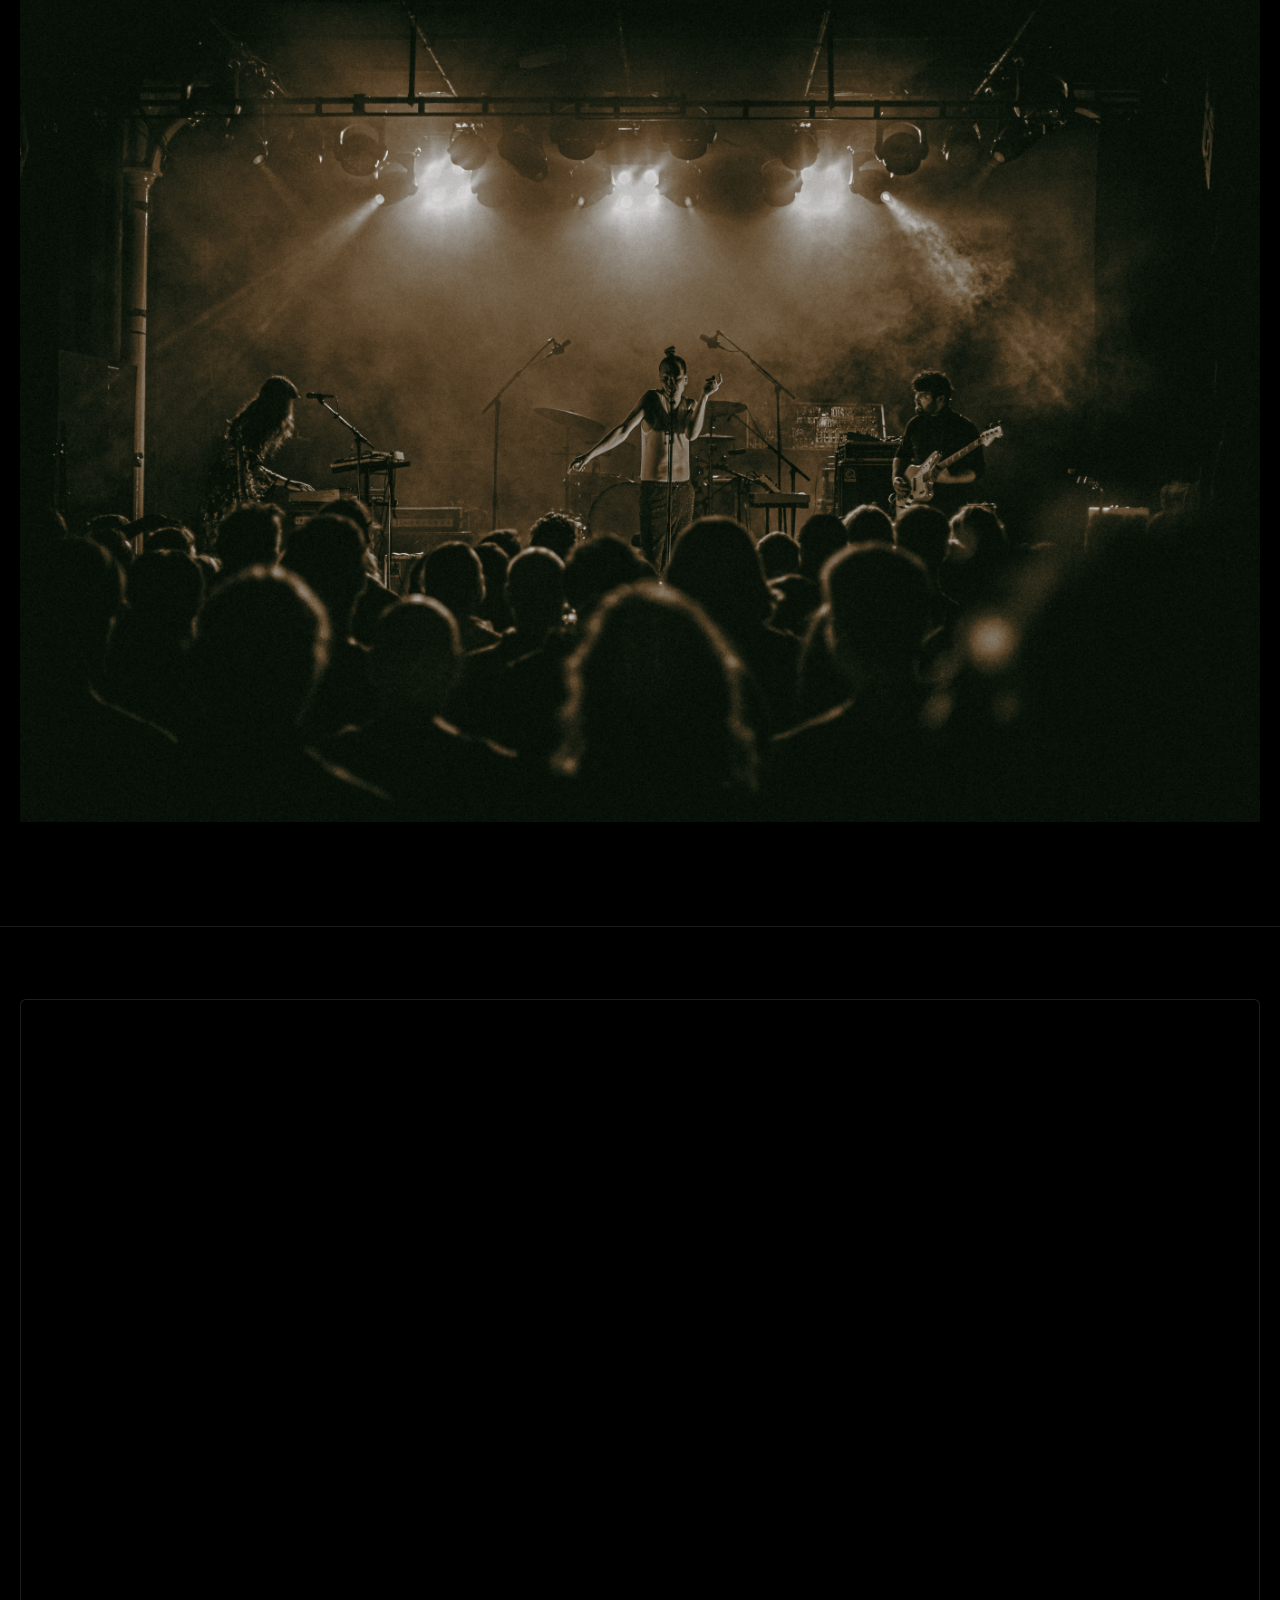
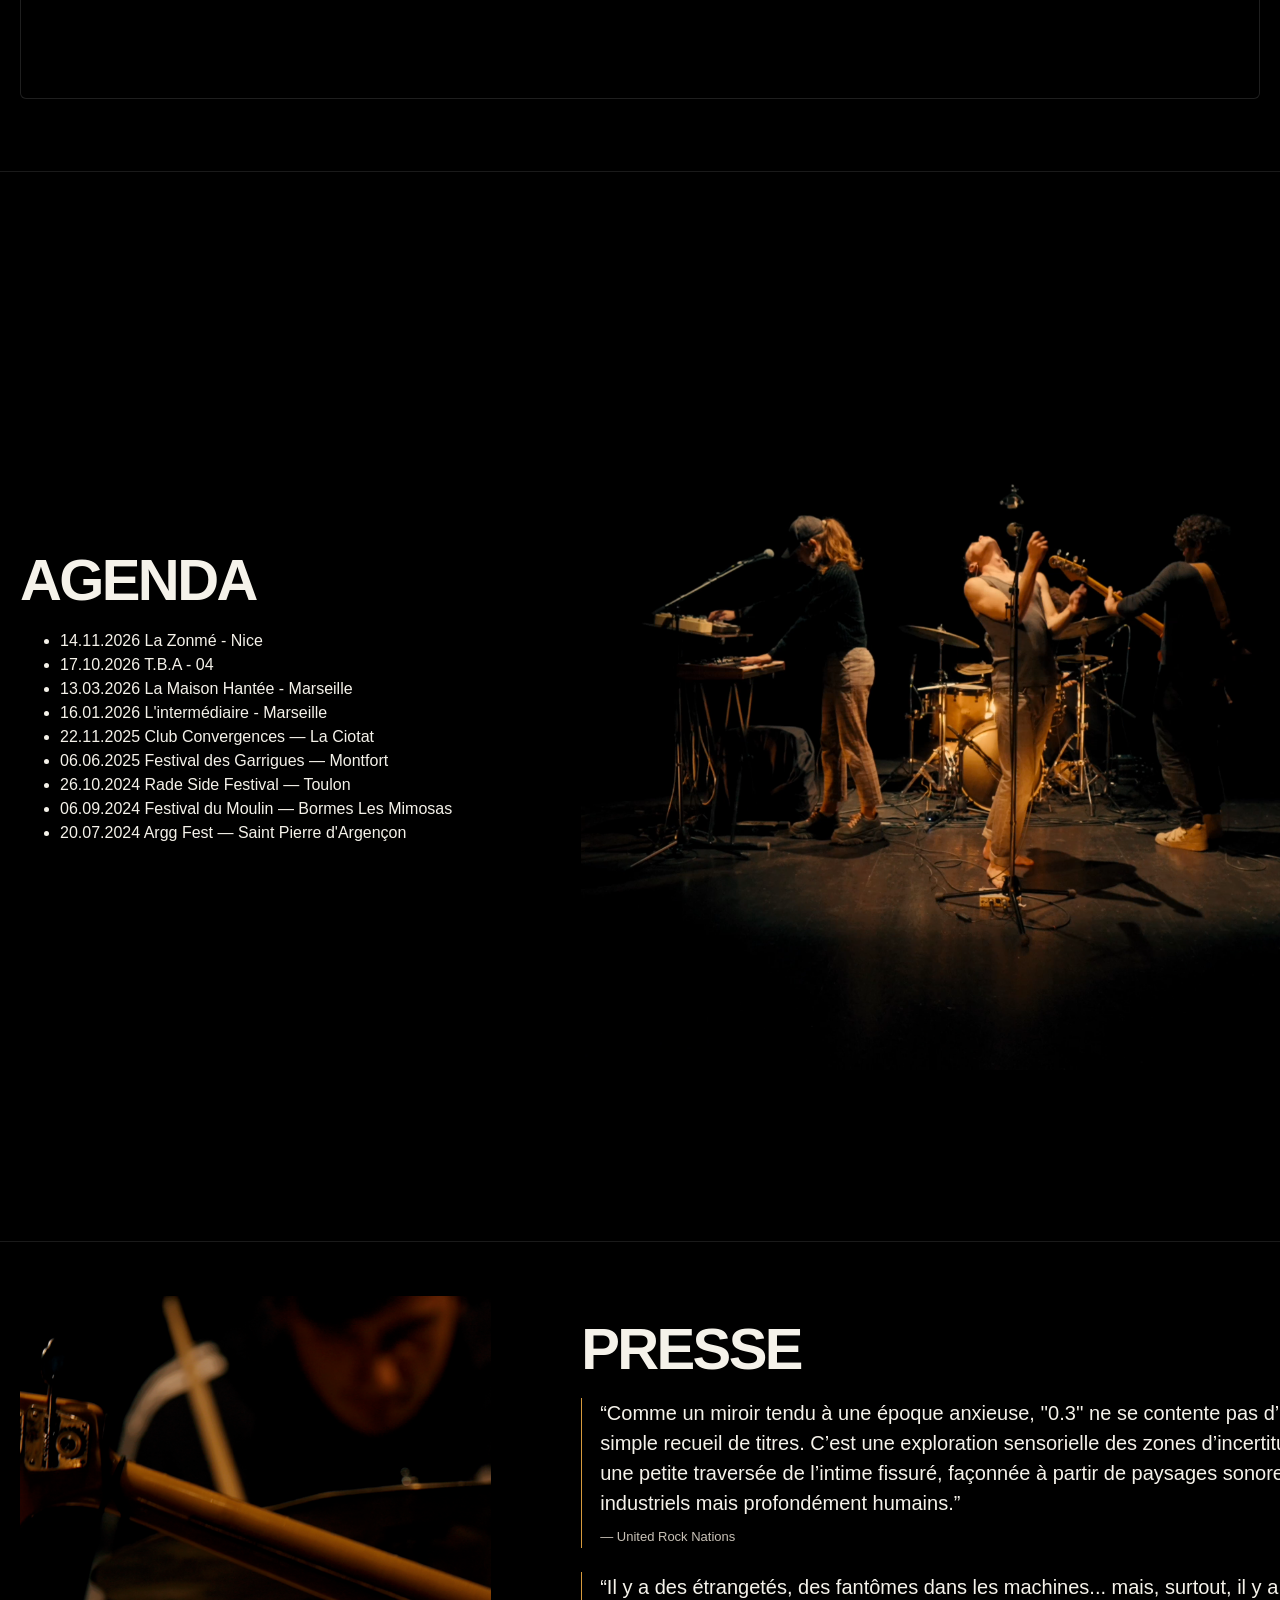
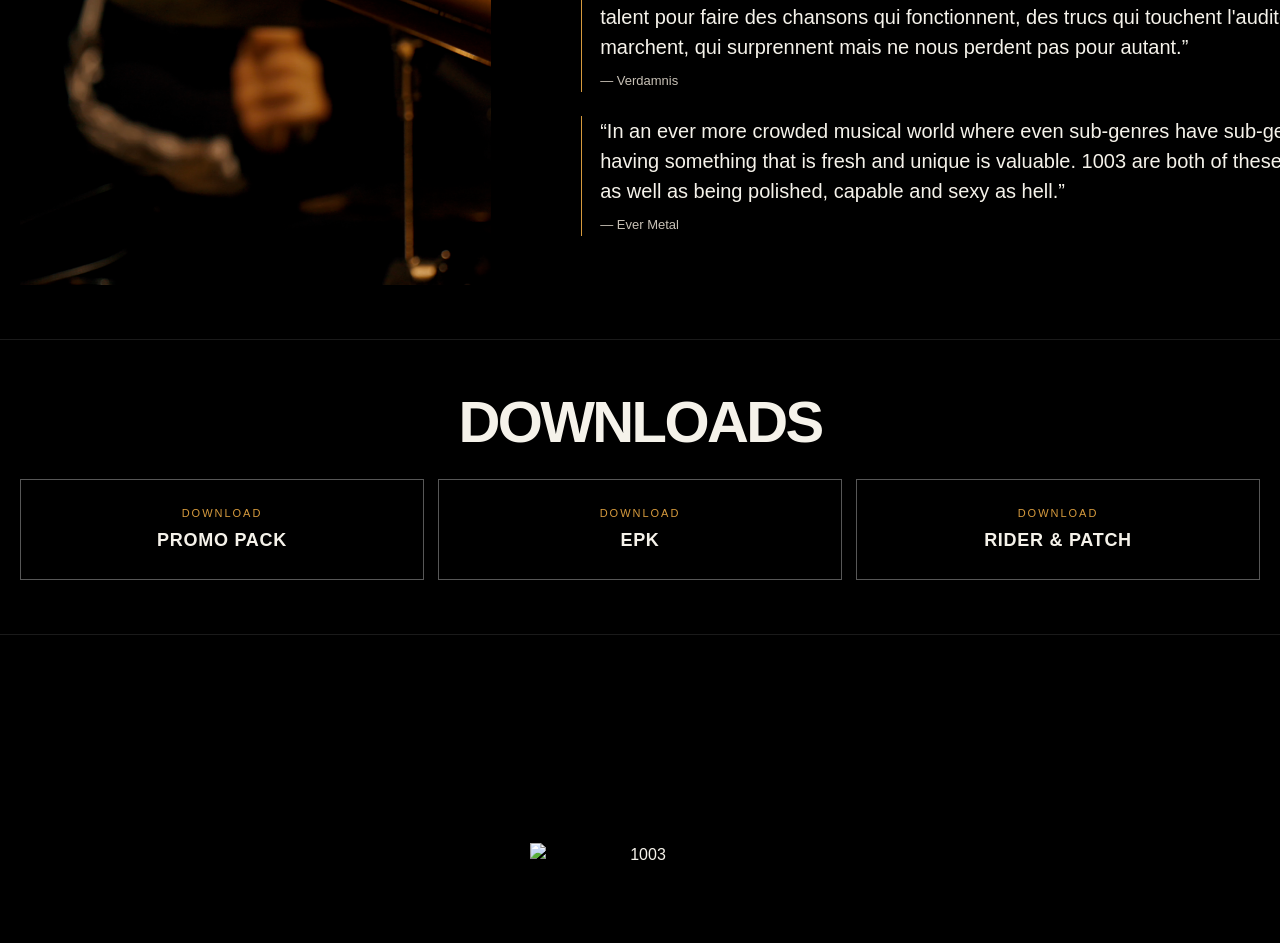
==== commit cfc734b8: "Update index.html" ====
--- a/index.html
+++ b/index.html
@@ -117,9 +117,9 @@
           <h2>AGENDA</h2>
           <p class="section-intro"></p>
           <ul class="live-list">
-            <li><span>14.11.2026</span> La Znomé - Nice </li>
+            <li><span>14.11.2026</span> La Zonmé - Nice </li>
             <li><span>17.10.2026</span> T.B.A - 04 </li>
-            <li><span>13.10.2026</span> La Maison Hantée - Marseille </li>
+            <li><span>13.03.2026</span> La Maison Hantée - Marseille </li>
             <li><span>16.01.2026</span> L'intermédiaire - Marseille </li>
             <li><span>22.11.2025</span> Club Convergences — La Ciotat</li>
             <li><span>06.06.2025</span> Festival des Garrigues — Montfort</li>
